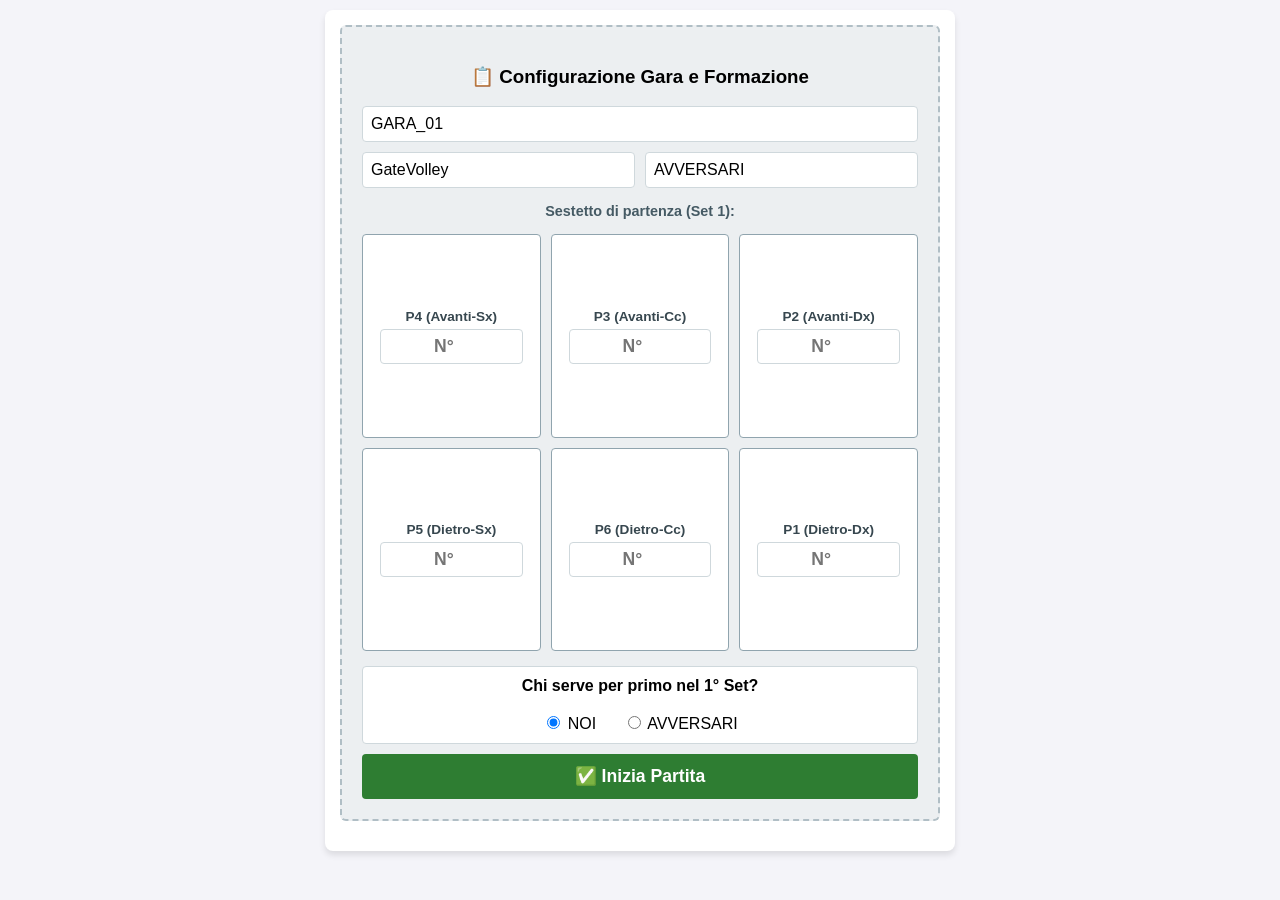
==== scout.html @ 6a15a41e "Update scout.html" ====
<!DOCTYPE html>
<html lang="it">
<head>
    <meta charset="UTF-8">
    <meta name="viewport" content="width=device-width, initial-scale=1.0">
    <title>GateVolley Scout Progressivo</title>
    <style>
        body { font-family: sans-serif; text-align: center; background: #f4f4f9; padding: 10px; margin: 0; }
        .scout-container { max-width: 600px; margin: 0 auto; background: white; padding: 15px; border-radius: 8px; box-shadow: 0 4px 6px rgba(0,0,0,0.1); }
        
        /* Configurazione Iniziale e Cambio Set */
        .setup-screen, .modal-set-panel { background: #eceff1; padding: 20px; border-radius: 6px; margin-bottom: 15px; border: 2px dashed #b0bec5; }
        .setup-row { display: flex; gap: 10px; margin-bottom: 10px; }
        .setup-row input { flex: 1; padding: 8px; border: 1px solid #cfd8dc; border-radius: 4px; font-size: 1rem; }
        .setup-grid { display: grid; grid-template-columns: repeat(3, 1fr); gap: 10px; margin: 15px 0; aspect-ratio: 4 / 3; }
        .setup-input-box { background: white; border: 1px solid #90a4ae; border-radius: 4px; display: flex; flex-direction: column; padding: 8px; justify-content: center; }
        .setup-input-box label { font-size: 0.85rem; font-weight: bold; margin-bottom: 5px; color: #37474f; }
        .setup-input-box input { width: 80%; margin: 0 auto; padding: 6px; text-align: center; font-size: 1.1rem; font-weight: bold; border: 1px solid #cfd8dc; border-radius: 4px; }
        .start-btn { background: #2e7d32; color: white; border: none; padding: 12px 25px; font-size: 1.1rem; font-weight: bold; border-radius: 4px; cursor: pointer; width: 100%; }
        .radio-group { margin: 10px 0; padding: 10px; background: white; border-radius: 4px; border: 1px solid #cfd8dc; }

        /* Struttura base del Tabellone */
        .scoreboard { 
            display: flex; 
            justify-content: space-around; 
            align-items: center; 
            padding: 18px 15px; 
            border-radius: 8px; 
            margin-bottom: 15px; 
            box-shadow: 0 4px 10px rgba(0,0,0,0.2);
        }
        .team-box { flex: 1; text-align: center; padding: 5px; position: relative; }
        .team-box div { color: #ffffff !important; font-weight: bold; text-shadow: 1px 1px 3px rgba(0,0,0,0.8); }
        .team-score { font-size: 2.8rem; font-weight: 900; color: #ffffff !important; margin: 2px 0; text-shadow: 2px 2px 5px rgba(0,0,0,0.9); }
        
        /* Contenitore e bottoni sintetici (E, P, +) sotto i punteggi */
        .score-actions-row { display: flex; justify-content: center; gap: 6px; margin-top: 5px; }
        .score-action-btn { 
            background: rgba(255, 255, 255, 0.2); 
            border: 1px solid rgba(255, 255, 255, 0.5); 
            color: white !important; 
            font-size: 0.9rem; 
            font-weight: 800; 
            width: 32px;
            height: 32px;
            line-height: 30px;
            border-radius: 50%; 
            cursor: pointer; 
            text-shadow: 1px 1px 2px rgba(0,0,0,0.5);
            padding: 0;
            text-align: center;
            display: inline-block;
        }
        .score-action-btn:active { background: rgba(255, 255, 255, 0.4); }
        
        .ball-indicator { font-size: 1.3rem; visibility: hidden; display: inline-block; margin-left: 5px; vertical-align: middle; filter: drop-shadow(1px 1px 2px rgba(0,0,0,0.6)); }
        .has-service { visibility: visible !important; animation: pulse 1.5s infinite; }
        .rally-id-display { font-size: 0.85rem; color: #ffffff !important; font-family: monospace; font-weight: bold; text-shadow: 1px 1px 2px rgba(0,0,0,0.8); }

        /* Campo da Gioco Posizionale */
        .volleyball-court { display: grid; grid-template-columns: repeat(3, 1fr); gap: 8px; background: #ff9800; padding: 12px; border: 3px solid #1e88e5; border-radius: 4px; margin-bottom: 15px; aspect-ratio: 4 / 3; }
        .position-btn { background: rgba(255, 255, 255, 0.95); border: 2px solid #37474f; display: flex; flex-direction: column; align-items: center; justify-content: center; cursor: pointer; border-radius: 6px; min-height: 60px; position: relative; }
        .position-label { font-size: 0.8rem; color: #546e7a; font-weight: bold; }
        .player-number-display { font-size: 1.6rem; font-weight: bold; color: #1e88e5; }
        .server-highlight { border: 3px dashed #1b5e20 !important; background: #e8f5e9 !important; }
        
        /* Sezioni Pulsanti */
        .panel { margin: 10px 0; display: flex; justify-content: space-around; gap: 5px; }
        .panel button { flex: 1; padding: 12px; font-size: 1rem; border: 1px solid #ccc; border-radius: 4px; cursor: pointer; font-weight: bold;}
        .btn-skill { background: #e0e0e0; }
        
        /* Tastiera dei Voti Dinamici */
        .vote-keyboard { display: grid; grid-template-columns: repeat(5, 1fr); gap: 5px; margin: 15px 0; }
        .vote-btn { padding: 15px 5px; font-size: 1.1rem; font-weight: bold; border: 2px solid #78909c; border-radius: 6px; cursor: pointer; color: white; text-shadow: 1px 1px 2px rgba(0,0,0,0.5); }
        .v-double-plus { background: #1b5e20; } 
        .v-plus { background: #4caf50; }        
        .v-excl { background: #ff9800; }        
        .v-minus { background: #e53935; }       
        .v-error { background: #b71c1c; }       

        /* Stati Selezionati */
        .selected { background: #1e88e5 !important; color: white !important; }
        .selected .position-label { color: #bbdefb !important; }
        .selected .player-number-display { color: white !important; }
        
        /* Storico */
        .log-area { max-height: 140px; overflow-y: auto; text-align: left; background: #eee; padding: 10px; border-radius: 4px; font-family: monospace; font-size: 0.85rem; margin-bottom: 10px; line-height: 1.4; }
        .export-btn { background: #1565c0; color: white; width: 100%; padding: 12px; border: none; border-radius: 4px; font-size: 1rem; cursor: pointer; font-weight: bold; }
        
        @keyframes pulse { 0% { transform: scale(1); } 50% { transform: scale(1.2); } 100% { transform: scale(1); } }
    </style>
</head>
<body>
<div class="scout-container">

    <!-- 1. SCHERMATA SETUP INIZIALE (SET 1) -->
    <div id="setup-panel" class="setup-screen">
        <h3>📋 Configurazione Gara e Formazione</h3>
        
        <div class="setup-row">
            <input type="text" id="input-match-id" placeholder="ID Partita (es. Gara_01)" value="GARA_01">
        </div>
        <div class="setup-row">
            <input type="text" id="input-team-home" placeholder="Nome Tua Squadra (NOI)" value="GateVolley">
            <input type="text" id="input-team-away" placeholder="Nome Squadra Ospite" value="AVVERSARI">
        </div>

        <p style="font-size: 0.9rem; margin: 15px 0 5px 0; font-weight: bold; color: #455a64;">Sestetto di partenza (Set 1):</p>
        <div class="setup-grid">
            <div class="setup-input-box"><label>P4 (Avanti-Sx)</label><input type="number" id="input-p4" placeholder="N°"></div>
            <div class="setup-input-box"><label>P3 (Avanti-Cc)</label><input type="number" id="input-p3" placeholder="N°"></div>
            <div class="setup-input-box"><label>P2 (Avanti-Dx)</label><input type="number" id="input-p2" placeholder="N°"></div>
            <div class="setup-input-box"><label>P5 (Dietro-Sx)</label><input type="number" id="input-p5" placeholder="N°"></div>
            <div class="setup-input-box"><label>P6 (Dietro-Cc)</label><input type="number" id="input-p6" placeholder="N°"></div>
            <div class="setup-input-box"><label>P1 (Dietro-Dx)</label><input type="number" id="input-p1" placeholder="N°"></div>
        </div>
        
        <div class="radio-group">
            <strong>Chi serve per primo nel 1° Set?</strong><br><br>
            <label><input type="radio" name="first-service" value="home" checked> NOI</label> &nbsp;&nbsp;&nbsp;&nbsp;
            <label><input type="radio" name="first-service" value="away"> AVVERSARI</label>
        </div>
        <button class="start-btn" onclick="confirmFormation()">✅ Inizia Partita</button>
    </div>

    <!-- 2. PANNELLO INTERMEDIO NUOVO SET -->
    <div id="next-set-panel" class="modal-set-panel" style="display: none;">
        <h3 id="next-set-title">🔄 Configurazione Set 2</h3>
        <p style="font-size: 0.9rem; margin: 0 0 10px 0; color: #37474f;">Conferma o modifica la formazione per il prossimo set:</p>
        
        <div class="setup-grid">
            <div class="setup-input-box"><label>P4 (Avanti-Sx)</label><input type="number" id="next-p4" placeholder="N°"></div>
            <div class="setup-input-box"><label>P3 (Avanti-Cc)</label><input type="number" id="next-p3" placeholder="N°"></div>
            <div class="setup-input-box"><label>P2 (Avanti-Dx)</label><input type="number" id="next-p2" placeholder="N°"></div>
            <div class="setup-input-box"><label>P5 (Dietro-Sx)</label><input type="number" id="next-p5" placeholder="N°"></div>
            <div class="setup-input-box"><label>P6 (Dietro-Cc)</label><input type="number" id="next-p6" placeholder="N°"></div>
            <div class="setup-input-box"><label>P1 (Dietro-Dx)</label><input type="number" id="next-p1" placeholder="N°"></div>
        </div>

        <div class="radio-group">
            <strong>Chi serve per primo in questo set?</strong><br><br>
            <label><input type="radio" name="next-service" value="home" checked> NOI</label> &nbsp;&nbsp;&nbsp;&nbsp;
            <label><input type="radio" name="next-service" value="away"> AVVERSARI</label>
        </div>
        <button class="start-btn" style="background: #1565c0;" onclick="startNextSet()">🏐 Conferma e Inizia Set</button>
    </div>

    <!-- 3. INTERFACCIA DI GIOCO PRINCIPALE -->
    <div id="scout-game-panel" style="display: none;">
        <div class="scoreboard" style="background: linear-gradient(90deg, #e11d48 0%, #ea580c 20%, #eab308 40%, #16a34a 60%, #2563eb 100%) !important;">
            <div class="team-box">
                <div style="font-size: 1.1rem;"><span id="display-name-home">NOI</span> <span id="ball-home" class="ball-indicator">🏐</span></div>
                <div class="team-score" id="score-home">0</div>
                <div style="font-size: 0.8rem;">Set vinti: <span id="sets-home">0</span></div>
                <!-- AGGIORNATO: Bottoni sintetici compatti per Noi -->
                <div class="score-actions-row">
                    <button class="score-action-btn" title="Errore Avversario (Regalo)" onclick="addDirectPoint('home', 'ERRORE_AVVERSARIO', 'E')">E</button>
                    <button class="score-action-btn" title="Incremento Manuale" onclick="addDirectPoint('home', 'PUNTO_MANUALE', '+')">+</button>
                </div>
            </div>
            <div style="padding: 0 5px; min-width: 120px;">
                <div id="display-match-id" style="font-size: 1.1rem; font-weight: 900; letter-spacing: 1px; color: #ffffff !important; text-shadow: 2px 2px 4px rgba(0,0,0,0.6); overflow: hidden; text-overflow: ellipsis; white-space: nowrap;">GateVolley</div>
                <div style="font-size: 0.8rem; color: #ffffff !important; font-weight: bold; margin-top: 3px; text-shadow: 1px 1px 2px rgba(0,0,0,0.6);">SET <span id="current-set-display">1</span></div>
                <div class="rally-id-display" id="rally-id-display" style="margin-top: 4px;">RALLY: #1</div>
            </div>
            <div class="team-box">
                <div style="font-size: 1.1rem;"><span id="display-name-away">AVVERSARI</span> <span id="ball-away" class="ball-indicator">🏐</span></div>
                <div class="team-score" id="score-away">0</div>
                <div style="font-size: 0.8rem;">Set vinti: <span id="sets-away">0</span></div>
                <!-- AGGIORNATO: Bottoni sintetici compatti per gli Avversari -->
                <div class="score-actions-row">
                    <button class="score-action-btn" title="Punto Avversario (Giocata)" onclick="addDirectPoint('away', 'PUNTO_AVVERSARIO', 'P')">P</button>
                    <button class="score-action-btn" title="Errore Nostro Generico" onclick="addDirectPoint('away', 'ERRORE_GENERICO_NOI', 'E')">E</button>
                    <button class="score-action-btn" title="Incremento Manuale" onclick="addDirectPoint('away', 'PUNTO_MANUALE', '+')">+</button>
                </div>
            </div>
        </div>

        <div class="volleyball-court">
            <button class="position-btn" id="court-p4" onclick="selectCourtPosition(4)"><span class="position-label">P4</span><span class="player-number-display" id="num-p4">-</span></button>
            <button class="position-btn" id="court-p3" onclick="selectCourtPosition(3)"><span class="position-label">P3</span><span class="player-number-display" id="num-p3">-</span></button>
            <button class="position-btn" id="court-p2" onclick="selectCourtPosition(2)"><span class="position-label">P2</span><span class="player-number-display" id="num-p2">-</span></button>
            <button class="position-btn" id="court-p5" onclick="selectCourtPosition(5)"><span class="position-label">P5</span><span class="player-number-display" id="num-p5">-</span></button>
            <button class="position-btn" id="court-p6" onclick="selectCourtPosition(6)"><span class="position-label">P6</span><span class="player-number-display" id="num-p6">-</span></button>
            <button class="position-btn" id="court-p1" onclick="selectCourtPosition(1)"><span class="position-label">P1</span><span class="player-number-display" id="num-p1">-</span></button>
        </div>

        <div class="panel">
            <button class="btn-skill" id="skill-S" onclick="selectSkill('S', 'Battuta')">Battuta</button>
            <button class="btn-skill" id="skill-R" onclick="selectSkill('R', 'Ricezione')">Ricezione</button>
            <button class="btn-skill" id="skill-A" onclick="selectSkill('A', 'Attacco')">Attacco</button>
            <button class="btn-skill" id="skill-B" onclick="selectSkill('B', 'Muro')">Muro</button>
        </div>

        <h4 style="margin: 10px 0 5px 0; text-align: left; color: #555;">Valutazione Tocco:</h4>
        <div class="vote-keyboard" id="vote-keyboard-panel">
            <button class="vote-btn v-double-plus" id="vbtn-1" onclick="pressVote('#')">#</button>
            <button class="vote-btn v-plus"        id="vbtn-2" onclick="pressVote('+')">+</button>
            <button class="vote-btn v-excl"        id="vbtn-3" onclick="pressVote('!')">!</button>
            <button class="vote-btn v-minus"       id="vbtn-4" onclick="pressVote('-')">-</button>
            <button class="vote-btn v-error"       id="vbtn-5" onclick="pressVote('=')">=</button>
        </div>

        <div class="log-area" id="log-list">Nessuna azione registrata.</div>
        <button class="export-btn" onclick="exportCSV()">📥 Esporta Report CSV (Excel)</button>
    </div>
</div>
<script>
// Configurazione iniziale e stati stabili
let formation = { 1: null, 2: null, 3: null, 4: null, 5: null, 6: null };
let scores = { home: 0, away: 0 };
let sets = { home: 0, away: 0 };
let currentSet = 1;

// Dati anagrafici del match inseriti dall'utente
let matchID = "GARA_01";
let teamNameHome = "GateVolley";
let teamNameAway = "AVVERSARI";

// Gestione dei Rally e del Possesso Servizio ('home' o 'away')
let rallyCounter = 1;
let currentService = 'home'; 

// Stato dell'azione corrente
let currentData = { player: null, position: null, skillCode: null, skillName: null };
let matchHistory = [];

// Inizia la partita (Set 1) salvando anagrafica gara, formazione e primo possesso palla
function confirmFormation() {
    const inputMatch = document.getElementById('input-match-id').value.trim();
    const inputHome = document.getElementById('input-team-home').value.trim();
    const inputAway = document.getElementById('input-team-away').value.trim();

    if (inputMatch) matchID = inputMatch;
    if (inputHome) teamNameHome = inputHome;
    if (inputAway) teamNameAway = inputAway;

    for (let p = 1; p <= 6; p++) {
        let val = document.getElementById('input-p' + p).value;
        if (!val) { 
            alert("⚠️ Compila tutte le posizioni dei giocatori prima di iniziare!"); 
            return; 
        }
        formation[p] = parseInt(val, 10);
    }

    const serviceRadio = document.querySelector('input[name="first-service"]:checked');
    currentService = serviceRadio ? serviceRadio.value : 'home';

    document.getElementById('display-match-id').innerText = matchID;
    document.getElementById('display-name-home').innerText = teamNameHome;
    document.getElementById('display-name-away').innerText = teamNameAway;

    document.getElementById('setup-panel').style.display = 'none';
    document.getElementById('scout-game-panel').style.display = 'block';
    
    updateCourtDisplay();
    updateRallyDisplay();
}

// Gestisce l'apertura del pannello del nuovo set precompilando i dati esistenti
function openNextSetPanel() {
    document.getElementById('scout-game-panel').style.display = 'none';
    document.getElementById('next-set-title').innerText = "🔄 Configurazione Set " + currentSet;
    
    for (let p = 1; p <= 6; p++) {
        document.getElementById('next-p' + p).value = formation[p];
    }
    
    document.getElementById('next-set-panel').style.display = 'block';
}

// Avvia effettivamente il nuovo set dopo la conferma del sestetto
function startNextSet() {
    for (let p = 1; p <= 6; p++) {
        let val = document.getElementById('next-p' + p).value;
        if (!val) { 
            alert("⚠️ Compila tutte le posizioni prima di ripartire!"); 
            return; 
        }
        formation[p] = parseInt(val, 10);
    }

    const serviceRadio = document.querySelector('input[name="next-service"]:checked');
    currentService = serviceRadio ? serviceRadio.value : 'home';

    document.getElementById('next-set-panel').style.display = 'none';
    document.getElementById('scout-game-panel').style.display = 'block';
    
    updateCourtDisplay();
    updateRallyDisplay();
}

function updateCourtDisplay() {
    for (let p = 1; p <= 6; p++) {
        const btn = document.getElementById('court-p' + p);
        document.getElementById('num-p' + p).innerText = formation[p];
        btn.classList.remove('server-highlight');
    }

    if (currentService === 'home') {
        document.getElementById('ball-home').classList.add('has-service');
        document.getElementById('ball-away').classList.remove('has-service');
        document.getElementById('court-p1').classList.add('server-highlight');
    } else {
        document.getElementById('ball-away').classList.add('has-service');
        document.getElementById('ball-home').classList.remove('has-service');
    }
}

function rotateTeam() {
    let t1 = formation[1];
    let t2 = formation[2];
    let t3 = formation[3];
    let t4 = formation[4];
    let t5 = formation[5];
    let t6 = formation[6];

    formation[1] = t2;
    formation[2] = t3;
    formation[3] = t4;
    formation[4] = t5;
    formation[5] = t6;
    formation[6] = t1;
}

function selectCourtPosition(posNumber) {
    document.querySelectorAll('.position-btn').forEach(btn => btn.classList.remove('selected'));
    currentData.position = posNumber;
    currentData.player = formation[posNumber];
    document.getElementById('court-p' + posNumber).classList.add('selected');
}

function selectSkill(code, name) {
    document.querySelectorAll('.btn-skill').forEach(btn => btn.classList.remove('selected'));
    currentData.skillCode = code;
    currentData.skillName = name;
    document.getElementById('skill-' + code).classList.add('selected');

    if (code === 'R') {
        document.getElementById('vbtn-1').innerText = "## (Perfetta)";
        document.getElementById('vbtn-2').innerText = "+ (Positiva)";
        document.getElementById('vbtn-3').innerText = "! (Staccata)";
        document.getElementById('vbtn-4').innerText = "- (Negativa)";
        document.getElementById('vbtn-5').innerText = "= (Errore Loro)";
    } else if (code === 'A') {
        document.getElementById('vbtn-1').innerText = "# (Punto Noi)";
        document.getElementById('vbtn-2').innerText = "+ (Positivo)";
        document.getElementById('vbtn-3').innerText = "! (Difeso)";
        document.getElementById('vbtn-4').innerText = "- (Contrattacco)";
        document.getElementById('vbtn-5').innerText = "= (Errore Fuori)";
    } else {
        document.getElementById('vbtn-1').innerText = "#";
        document.getElementById('vbtn-2').innerText = "+";
        document.getElementById('vbtn-3').innerText = "!";
        document.getElementById('vbtn-4').innerText = "-";
        document.getElementById('vbtn-5').innerText = "=";
    }
}
function pressVote(voteSymbol) {
    if (!currentData.position || !currentData.skillCode) {
        alert("⚠️ Seleziona prima il Giocatore sul campo e il Fondamentale!");
        return;
    }

    let isTerminalAction = false;
    let pointTo = null;

    if (currentData.skillCode === 'R') {
        if (voteSymbol === '=') { isTerminalAction = true; pointTo = 'away'; }
    } else if (currentData.skillCode === 'A') {
        if (voteSymbol === '#') { isTerminalAction = true; pointTo = 'home'; }
        else if (voteSymbol === '=') { isTerminalAction = true; pointTo = 'away'; }
    } else if (currentData.skillCode === 'S') {
        if (voteSymbol === '#') { isTerminalAction = true; pointTo = 'home'; }
        else if (voteSymbol === '=') { isTerminalAction = true; pointTo = 'away'; }
    } else if (currentData.skillCode === 'B') {
        if (voteSymbol === '#') { isTerminalAction = true; pointTo = 'home'; }
        else if (voteSymbol === '=') { isTerminalAction = true; pointTo = 'away'; }
    }

    let rotationHappened = false;
    let setFinished = false;

    if (isTerminalAction && pointTo) {
        scores[pointTo]++;

        if (pointTo === 'home' && currentService === 'away') {
            rotateTeam();
            rotationHappened = true;
        }
        
        currentService = pointTo;

        let targetPoints = (currentSet === 5) ? 15 : 25;
        if (scores[pointTo] >= targetPoints && Math.abs(scores.home - scores.away) >= 2) {
            alert("🎉 Fine Set " + currentSet + "! Vinto da: " + (pointTo === 'home' ? teamNameHome : teamNameAway));
            sets[pointTo]++;
            currentSet++;
            scores.home = 0;
            scores.away = 0;
            setFinished = true;
        }
    }

    let voteText = voteSymbol;
    if (currentData.skillCode === 'R' && voteSymbol === '#') voteText = "## Perfetta";
    if (currentData.skillCode === 'A' && voteSymbol === '#') voteText = "# Vincente";
    if (voteSymbol === '=') voteText = "= Errore";

    const actionRecord = {
        ID_Partita: matchID,
        ID_Set: "SET_" + (setFinished ? (currentSet - 1) : currentSet),
        RallyID: "R_" + rallyCounter,
        Orario: new Date().toLocaleTimeString(),
        PunteggioNoi: scores.home,
        PunteggioLoro: scores.away,
        ServizioA: currentService === 'home' ? teamNameHome : teamNameAway,
        RotazioneEseguita: rotationHappened ? 'SI' : 'NO',
        Giocatore: currentData.player,
        Posizione: 'P' + currentData.position,
        Fondamentale: currentData.skillName,
        Voto: voteSymbol,
        DettaglioVoto: voteText
    };

    matchHistory.push(actionRecord);
    updateLog();

    if (isTerminalAction) {
        rallyCounter++;
    }

    document.getElementById('score-home').innerText = scores.home;
    document.getElementById('score-away').innerText = scores.away;
    document.getElementById('sets-home').innerText = sets.home;
    document.getElementById('sets-away').innerText = sets.away;
    document.getElementById('current-set-display').innerText = currentSet;
    
    if (setFinished) {
        openNextSetPanel();
    } else {
        updateCourtDisplay();
        updateRallyDisplay();
    }

    document.querySelectorAll('.position-btn, .btn-skill').forEach(btn => btn.classList.remove('selected'));
    currentData = { player: null, position: null, skillCode: null, skillName: null };
}

// NUOVA FUNZIONE: Gestisce l'assegnazione dei 4 casi veloci (E, P, +) dal tabellone
function addDirectPoint(team, pointType, codeSymbol) {
    // 1. Assegna il punto alla squadra corretta
    scores[team]++;
    
    let rotationHappened = false;
    let setFinished = false;

    // Se il punto va a Noi e servivano loro, esegue il Cambio Palla e RUOTA la squadra
    if (team === 'home' && currentService === 'away' && pointType !== 'PUNTO_MANUALE') {
        rotateTeam();
        rotationHappened = true;
    }
    
    // Il possesso palla si sposta solo se non è un riallineamento manuale neutro
    if (pointType !== 'PUNTO_MANUALE') {
        currentService = team;
    }

    // Controllo fine Set
    let targetPoints = (currentSet === 5) ? 15 : 25;
    if (scores[team] >= targetPoints && Math.abs(scores.home - scores.away) >= 2) {
        alert("🎉 Fine Set " + currentSet + "! Vinto da: " + (team === 'home' ? teamNameHome : teamNameAway));
        sets[team]++;
        currentSet++;
        scores.home = 0;
        scores.away = 0;
        setFinished = true;
    }

    // 2. Crea il record per il database (Giocatore = 0, Posizione = N/D per non inquinare)
    const actionRecord = {
        ID_Partita: matchID,
        ID_Set: "SET_" + (setFinished ? (currentSet - 1) : currentSet),
        RallyID: "R_" + rallyCounter,
        Orario: new Date().toLocaleTimeString(),
        PunteggioNoi: scores.home,
        PunteggioLoro: scores.away,
        ServizioA: currentService === 'home' ? teamNameHome : teamNameAway,
        RotazioneEseguita: rotationHappened ? 'SI' : 'NO',
        Giocatore: 0,
        Posizione: "N/D",
        Fondamentale: pointType,
        Voto: codeSymbol,
        DettaglioVoto: codeSymbol + " (" + pointType + ")"
    };

    matchHistory.push(actionRecord);
    updateLog();

    // Chiude lo scambio incrementando il RallyID
    rallyCounter++;

    // 3. Rinfresca l'interfaccia visiva
    document.getElementById('score-home').innerText = scores.home;
    document.getElementById('score-away').innerText = scores.away;
    document.getElementById('sets-home').innerText = sets.home;
    document.getElementById('sets-away').innerText = sets.away;
    document.getElementById('current-set-display').innerText = currentSet;
    
    if (setFinished) {
        openNextSetPanel();
    } else {
        updateCourtDisplay();
        updateRallyDisplay();
    }
}

function updateRallyDisplay() {
    document.getElementById('rally-id-display').innerText = "RALLY: #" + rallyCounter;
}

function updateLog() {
    const logList = document.getElementById('log-list');
    if (matchHistory.length === 0) {
        logList.innerHTML = "Nessuna azione registrata.";
        return;
    }
    logList.innerHTML = matchHistory.map((act) => {
        let rotString = act.RotazioneEseguita === 'SI' ? ' [🔄 Ruotato]' : '';
        return "[" + act.RallyID + " | " + act.PunteggioNoi + ":" + act.PunteggioLoro + "] " + act.Posizione + " (N°" + act.Giocatore + ") " + act.Fondamentale + " -> " + act.DettaglioVoto + rotString;
    }).reverse().join('<br>');
}

function exportCSV() {
    if (matchHistory.length === 0) {
        alert("Nessun dato da esportare!");
        return;
    }
    const headers = ["ID_Partita", "ID_Set", "RallyID", "Orario", "PunteggioNoi", "PunteggioLoro", "ServizioA", "RotazioneEseguita", "Giocatore", "Posizione", "Fondamentale", "Voto"];
    const csvRows = [headers.join(",")];
    
    matchHistory.forEach(row => {
        const values = headers.map(header => row[header]);
        csvRows.push(values.join(","));
    });
    
    const csvContent = "data:text/csv;charset=utf-8,\uFEFF" + csvRows.join("\n");
    const encodedUri = encodeURI(csvContent);
    const link = document.createElement("a");
    link.setAttribute("href", encodedUri);
    link.setAttribute("download", "scout_" + matchID + ".csv");
    document.body.appendChild(link);
    link.click();
    document.body.removeChild(link);
}
</script>
</body>
</html>
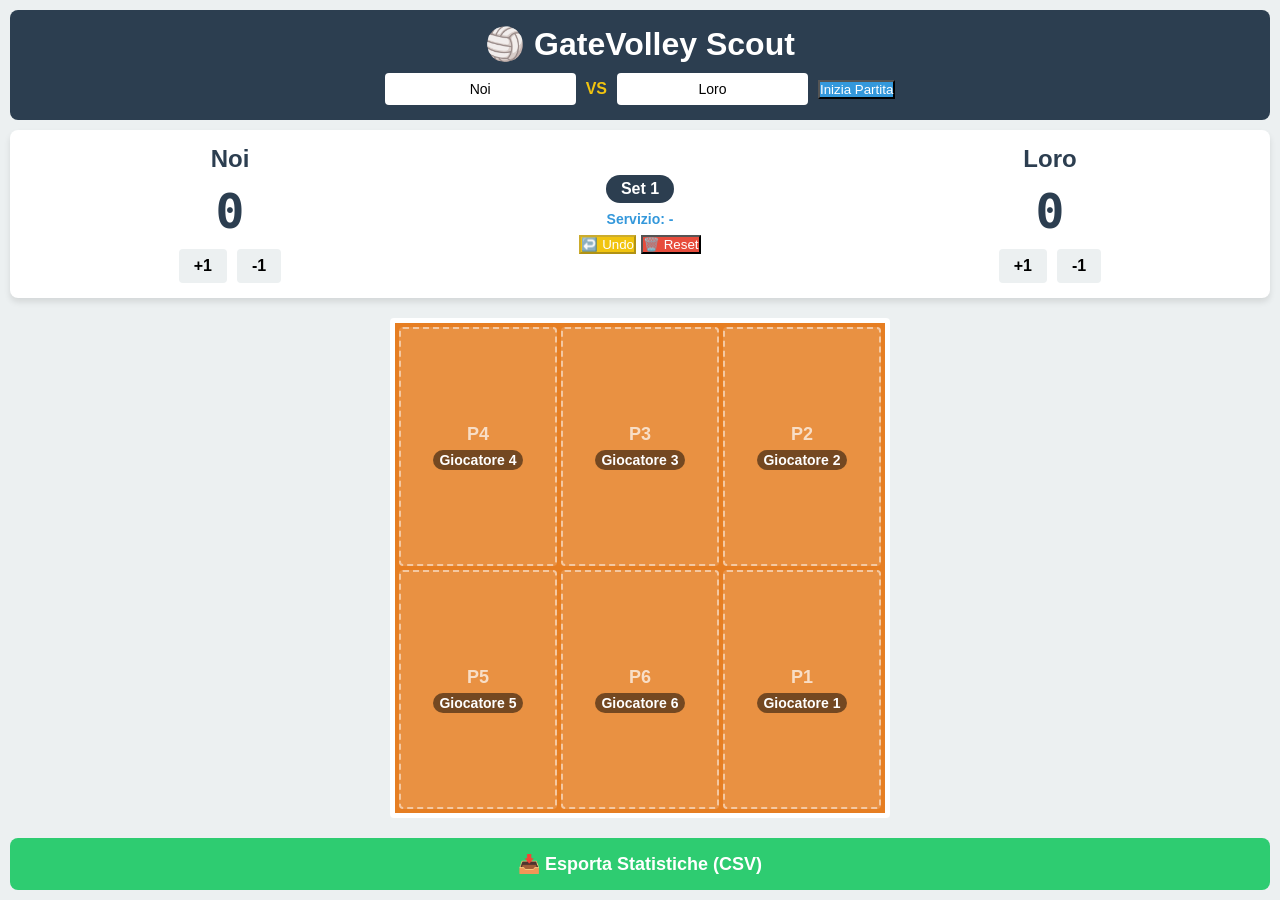
==== commit 817f4e78: "Add files via upload" ====
--- a/scout.html
+++ b/scout.html
@@ -2,558 +2,105 @@
 <html lang="it">
 <head>
     <meta charset="UTF-8">
-    <meta name="viewport" content="width=device-width, initial-scale=1.0">
-    <title>GateVolley Scout Progressivo</title>
-    <style>
-        body { font-family: sans-serif; text-align: center; background: #f4f4f9; padding: 10px; margin: 0; }
-        .scout-container { max-width: 600px; margin: 0 auto; background: white; padding: 15px; border-radius: 8px; box-shadow: 0 4px 6px rgba(0,0,0,0.1); }
-        
-        /* Configurazione Iniziale e Cambio Set */
-        .setup-screen, .modal-set-panel { background: #eceff1; padding: 20px; border-radius: 6px; margin-bottom: 15px; border: 2px dashed #b0bec5; }
-        .setup-row { display: flex; gap: 10px; margin-bottom: 10px; }
-        .setup-row input { flex: 1; padding: 8px; border: 1px solid #cfd8dc; border-radius: 4px; font-size: 1rem; }
-        .setup-grid { display: grid; grid-template-columns: repeat(3, 1fr); gap: 10px; margin: 15px 0; aspect-ratio: 4 / 3; }
-        .setup-input-box { background: white; border: 1px solid #90a4ae; border-radius: 4px; display: flex; flex-direction: column; padding: 8px; justify-content: center; }
-        .setup-input-box label { font-size: 0.85rem; font-weight: bold; margin-bottom: 5px; color: #37474f; }
-        .setup-input-box input { width: 80%; margin: 0 auto; padding: 6px; text-align: center; font-size: 1.1rem; font-weight: bold; border: 1px solid #cfd8dc; border-radius: 4px; }
-        .start-btn { background: #2e7d32; color: white; border: none; padding: 12px 25px; font-size: 1.1rem; font-weight: bold; border-radius: 4px; cursor: pointer; width: 100%; }
-        .radio-group { margin: 10px 0; padding: 10px; background: white; border-radius: 4px; border: 1px solid #cfd8dc; }
-
-        /* Struttura base del Tabellone */
-        .scoreboard { 
-            display: flex; 
-            justify-content: space-around; 
-            align-items: center; 
-            padding: 18px 15px; 
-            border-radius: 8px; 
-            margin-bottom: 15px; 
-            box-shadow: 0 4px 10px rgba(0,0,0,0.2);
-        }
-        .team-box { flex: 1; text-align: center; padding: 5px; position: relative; }
-        .team-box div { color: #ffffff !important; font-weight: bold; text-shadow: 1px 1px 3px rgba(0,0,0,0.8); }
-        .team-score { font-size: 2.8rem; font-weight: 900; color: #ffffff !important; margin: 2px 0; text-shadow: 2px 2px 5px rgba(0,0,0,0.9); }
-        
-        /* Contenitore e bottoni sintetici (E, P, +) sotto i punteggi */
-        .score-actions-row { display: flex; justify-content: center; gap: 6px; margin-top: 5px; }
-        .score-action-btn { 
-            background: rgba(255, 255, 255, 0.2); 
-            border: 1px solid rgba(255, 255, 255, 0.5); 
-            color: white !important; 
-            font-size: 0.9rem; 
-            font-weight: 800; 
-            width: 32px;
-            height: 32px;
-            line-height: 30px;
-            border-radius: 50%; 
-            cursor: pointer; 
-            text-shadow: 1px 1px 2px rgba(0,0,0,0.5);
-            padding: 0;
-            text-align: center;
-            display: inline-block;
-        }
-        .score-action-btn:active { background: rgba(255, 255, 255, 0.4); }
-        
-        .ball-indicator { font-size: 1.3rem; visibility: hidden; display: inline-block; margin-left: 5px; vertical-align: middle; filter: drop-shadow(1px 1px 2px rgba(0,0,0,0.6)); }
-        .has-service { visibility: visible !important; animation: pulse 1.5s infinite; }
-        .rally-id-display { font-size: 0.85rem; color: #ffffff !important; font-family: monospace; font-weight: bold; text-shadow: 1px 1px 2px rgba(0,0,0,0.8); }
-
-        /* Campo da Gioco Posizionale */
-        .volleyball-court { display: grid; grid-template-columns: repeat(3, 1fr); gap: 8px; background: #ff9800; padding: 12px; border: 3px solid #1e88e5; border-radius: 4px; margin-bottom: 15px; aspect-ratio: 4 / 3; }
-        .position-btn { background: rgba(255, 255, 255, 0.95); border: 2px solid #37474f; display: flex; flex-direction: column; align-items: center; justify-content: center; cursor: pointer; border-radius: 6px; min-height: 60px; position: relative; }
-        .position-label { font-size: 0.8rem; color: #546e7a; font-weight: bold; }
-        .player-number-display { font-size: 1.6rem; font-weight: bold; color: #1e88e5; }
-        .server-highlight { border: 3px dashed #1b5e20 !important; background: #e8f5e9 !important; }
-        
-        /* Sezioni Pulsanti */
-        .panel { margin: 10px 0; display: flex; justify-content: space-around; gap: 5px; }
-        .panel button { flex: 1; padding: 12px; font-size: 1rem; border: 1px solid #ccc; border-radius: 4px; cursor: pointer; font-weight: bold;}
-        .btn-skill { background: #e0e0e0; }
-        
-        /* Tastiera dei Voti Dinamici */
-        .vote-keyboard { display: grid; grid-template-columns: repeat(5, 1fr); gap: 5px; margin: 15px 0; }
-        .vote-btn { padding: 15px 5px; font-size: 1.1rem; font-weight: bold; border: 2px solid #78909c; border-radius: 6px; cursor: pointer; color: white; text-shadow: 1px 1px 2px rgba(0,0,0,0.5); }
-        .v-double-plus { background: #1b5e20; } 
-        .v-plus { background: #4caf50; }        
-        .v-excl { background: #ff9800; }        
-        .v-minus { background: #e53935; }       
-        .v-error { background: #b71c1c; }       
-
-        /* Stati Selezionati */
-        .selected { background: #1e88e5 !important; color: white !important; }
-        .selected .position-label { color: #bbdefb !important; }
-        .selected .player-number-display { color: white !important; }
-        
-        /* Storico */
-        .log-area { max-height: 140px; overflow-y: auto; text-align: left; background: #eee; padding: 10px; border-radius: 4px; font-family: monospace; font-size: 0.85rem; margin-bottom: 10px; line-height: 1.4; }
-        .export-btn { background: #1565c0; color: white; width: 100%; padding: 12px; border: none; border-radius: 4px; font-size: 1rem; cursor: pointer; font-weight: bold; }
-        
-        @keyframes pulse { 0% { transform: scale(1); } 50% { transform: scale(1.2); } 100% { transform: scale(1); } }
-    </style>
+    <meta name="viewport" content="width=device-width, initial-scale=1.0, maximum-scale=1.0, user-scalable=no">
+    <title>GateVolley Scout - Live Statistics</title>
+    <!-- Collegamento al file CSS esterno per lo stile -->
+    <link rel="stylesheet" href="style.css">
 </head>
 <body>
-<div class="scout-container">
 
-    <!-- 1. SCHERMATA SETUP INIZIALE (SET 1) -->
-    <div id="setup-panel" class="setup-screen">
-        <h3>📋 Configurazione Gara e Formazione</h3>
-        
-        <div class="setup-row">
-            <input type="text" id="input-match-id" placeholder="ID Partita (es. Gara_01)" value="GARA_01">
+    <!-- Intestazione e Configurazione Iniziale -->
+    <header class="app-header">
+        <h1>🏐 GateVolley Scout</h1>
+        <div class="setup-panel" id="setup-panel">
+            <input type="text" id="team-noi" placeholder="Nome Nostra Squadra" value="Noi">
+            <span class="vs-label">VS</span>
+            <input type="text" id="team-loro" placeholder="Avversari" value="Loro">
+            <button onclick="startMatchSession()" class="btn-primary">Inizia Partita</button>
         </div>
-        <div class="setup-row">
-            <input type="text" id="input-team-home" placeholder="Nome Tua Squadra (NOI)" value="GateVolley">
-            <input type="text" id="input-team-away" placeholder="Nome Squadra Ospite" value="AVVERSARI">
-        </div>
+    </header>
 
-        <p style="font-size: 0.9rem; margin: 15px 0 5px 0; font-weight: bold; color: #455a64;">Sestetto di partenza (Set 1):</p>
-        <div class="setup-grid">
-            <div class="setup-input-box"><label>P4 (Avanti-Sx)</label><input type="number" id="input-p4" placeholder="N°"></div>
-            <div class="setup-input-box"><label>P3 (Avanti-Cc)</label><input type="number" id="input-p3" placeholder="N°"></div>
-            <div class="setup-input-box"><label>P2 (Avanti-Dx)</label><input type="number" id="input-p2" placeholder="N°"></div>
-            <div class="setup-input-box"><label>P5 (Dietro-Sx)</label><input type="number" id="input-p5" placeholder="N°"></div>
-            <div class="setup-input-box"><label>P6 (Dietro-Cc)</label><input type="number" id="input-p6" placeholder="N°"></div>
-            <div class="setup-input-box"><label>P1 (Dietro-Dx)</label><input type="number" id="input-p1" placeholder="N°"></div>
-        </div>
-        
-        <div class="radio-group">
-            <strong>Chi serve per primo nel 1° Set?</strong><br><br>
-            <label><input type="radio" name="first-service" value="home" checked> NOI</label> &nbsp;&nbsp;&nbsp;&nbsp;
-            <label><input type="radio" name="first-service" value="away"> AVVERSARI</label>
-        </div>
-        <button class="start-btn" onclick="confirmFormation()">✅ Inizia Partita</button>
-    </div>
-
-    <!-- 2. PANNELLO INTERMEDIO NUOVO SET -->
-    <div id="next-set-panel" class="modal-set-panel" style="display: none;">
-        <h3 id="next-set-title">🔄 Configurazione Set 2</h3>
-        <p style="font-size: 0.9rem; margin: 0 0 10px 0; color: #37474f;">Conferma o modifica la formazione per il prossimo set:</p>
-        
-        <div class="setup-grid">
-            <div class="setup-input-box"><label>P4 (Avanti-Sx)</label><input type="number" id="next-p4" placeholder="N°"></div>
-            <div class="setup-input-box"><label>P3 (Avanti-Cc)</label><input type="number" id="next-p3" placeholder="N°"></div>
-            <div class="setup-input-box"><label>P2 (Avanti-Dx)</label><input type="number" id="next-p2" placeholder="N°"></div>
-            <div class="setup-input-box"><label>P5 (Dietro-Sx)</label><input type="number" id="next-p5" placeholder="N°"></div>
-            <div class="setup-input-box"><label>P6 (Dietro-Cc)</label><input type="number" id="next-p6" placeholder="N°"></div>
-            <div class="setup-input-box"><label>P1 (Dietro-Dx)</label><input type="number" id="next-p1" placeholder="N°"></div>
-        </div>
-
-        <div class="radio-group">
-            <strong>Chi serve per primo in questo set?</strong><br><br>
-            <label><input type="radio" name="next-service" value="home" checked> NOI</label> &nbsp;&nbsp;&nbsp;&nbsp;
-            <label><input type="radio" name="next-service" value="away"> AVVERSARI</label>
-        </div>
-        <button class="start-btn" style="background: #1565c0;" onclick="startNextSet()">🏐 Conferma e Inizia Set</button>
-    </div>
-
-    <!-- 3. INTERFACCIA DI GIOCO PRINCIPALE -->
-    <div id="scout-game-panel" style="display: none;">
-        <div class="scoreboard" style="background: linear-gradient(90deg, #e11d48 0%, #ea580c 20%, #eab308 40%, #16a34a 60%, #2563eb 100%) !important;">
-            <div class="team-box">
-                <div style="font-size: 1.1rem;"><span id="display-name-home">NOI</span> <span id="ball-home" class="ball-indicator">🏐</span></div>
-                <div class="team-score" id="score-home">0</div>
-                <div style="font-size: 0.8rem;">Set vinti: <span id="sets-home">0</span></div>
-                <!-- AGGIORNATO: Bottoni sintetici compatti per Noi -->
-                <div class="score-actions-row">
-                    <button class="score-action-btn" title="Errore Avversario (Regalo)" onclick="addDirectPoint('home', 'ERRORE_AVVERSARIO', 'E')">E</button>
-                    <button class="score-action-btn" title="Incremento Manuale" onclick="addDirectPoint('home', 'PUNTO_MANUALE', '+')">+</button>
+    <!-- Tabellone Punteggio e Controlli Rapidi -->
+    <section class="scoreboard-section">
+        <div class="scoreboard">
+            <div class="score-card team-home">
+                <h2 id="display-team-noi">Noi</h2>
+                <div class="score-value" id="val-score-noi">0</div>
+                <div class="score-buttons">
+                    <button onclick="changeScore('noi', 1)">+1</button>
+                    <button onclick="changeScore('noi', -1)">-1</button>
                 </div>
             </div>
-            <div style="padding: 0 5px; min-width: 120px;">
-                <div id="display-match-id" style="font-size: 1.1rem; font-weight: 900; letter-spacing: 1px; color: #ffffff !important; text-shadow: 2px 2px 4px rgba(0,0,0,0.6); overflow: hidden; text-overflow: ellipsis; white-space: nowrap;">GateVolley</div>
-                <div style="font-size: 0.8rem; color: #ffffff !important; font-weight: bold; margin-top: 3px; text-shadow: 1px 1px 2px rgba(0,0,0,0.6);">SET <span id="current-set-display">1</span></div>
-                <div class="rally-id-display" id="rally-id-display" style="margin-top: 4px;">RALLY: #1</div>
+
+            <div class="match-info">
+                <div class="info-badge">Set <span id="display-current-set">1</span></div>
+                <div class="service-indicator" id="service-indicator">Servizio: -</div>
+                
+                <!-- Pulsanti di Controllo: UNDO e NUOVA PARTITA -->
+                <div class="system-controls">
+                    <button id="btn-undo" onclick="undoLastAction()" disabled class="btn-undo">↩️ Undo</button>
+                    <button id="btn-new" onclick="startNewMatch()" class="btn-danger">🗑️ Reset</button>
+                </div>
             </div>
-            <div class="team-box">
-                <div style="font-size: 1.1rem;"><span id="display-name-away">AVVERSARI</span> <span id="ball-away" class="ball-indicator">🏐</span></div>
-                <div class="team-score" id="score-away">0</div>
-                <div style="font-size: 0.8rem;">Set vinti: <span id="sets-away">0</span></div>
-                <!-- AGGIORNATO: Bottoni sintetici compatti per gli Avversari -->
-                <div class="score-actions-row">
-                    <button class="score-action-btn" title="Punto Avversario (Giocata)" onclick="addDirectPoint('away', 'PUNTO_AVVERSARIO', 'P')">P</button>
-                    <button class="score-action-btn" title="Errore Nostro Generico" onclick="addDirectPoint('away', 'ERRORE_GENERICO_NOI', 'E')">E</button>
-                    <button class="score-action-btn" title="Incremento Manuale" onclick="addDirectPoint('away', 'PUNTO_MANUALE', '+')">+</button>
+
+            <div class="score-card team-away">
+                <h2 id="display-team-loro">Loro</h2>
+                <div class="score-value" id="val-score-loro">0</div>
+                <div class="score-buttons">
+                    <button onclick="changeScore('loro', 1)">+1</button>
+                    <button onclick="changeScore('loro', -1)">-1</button>
                 </div>
             </div>
         </div>
+    </section>
 
-        <div class="volleyball-court">
-            <button class="position-btn" id="court-p4" onclick="selectCourtPosition(4)"><span class="position-label">P4</span><span class="player-number-display" id="num-p4">-</span></button>
-            <button class="position-btn" id="court-p3" onclick="selectCourtPosition(3)"><span class="position-label">P3</span><span class="player-number-display" id="num-p3">-</span></button>
-            <button class="position-btn" id="court-p2" onclick="selectCourtPosition(2)"><span class="position-label">P2</span><span class="player-number-display" id="num-p2">-</span></button>
-            <button class="position-btn" id="court-p5" onclick="selectCourtPosition(5)"><span class="position-label">P5</span><span class="player-number-display" id="num-p5">-</span></button>
-            <button class="position-btn" id="court-p6" onclick="selectCourtPosition(6)"><span class="position-label">P6</span><span class="player-number-display" id="num-p6">-</span></button>
-            <button class="position-btn" id="court-p1" onclick="selectCourtPosition(1)"><span class="position-label">P1</span><span class="player-number-display" id="num-p1">-</span></button>
+    <!-- Il Campo da Gioco per lo Scouting Posizionale -->
+    <main class="court-container">
+        <div class="volleyball-court" id="court">
+            <!-- Le 6 posizioni standard della pallavolo sul campo -->
+            <div class="court-zone zone-4" onclick="selectZone(4)"><span>P4</span><div class="player-name" id="p-4">Giocatore 4</div></div>
+            <div class="court-zone zone-3" onclick="selectZone(3)"><span>P3</span><div class="player-name" id="p-3">Giocatore 3</div></div>
+            <div class="court-zone zone-2" onclick="selectZone(2)"><span>P2</span><div class="player-name" id="p-2">Giocatore 2</div></div>
+            <div class="court-zone zone-5" onclick="selectZone(5)"><span>P5</span><div class="player-name" id="p-5">Giocatore 5</div></div>
+            <div class="court-zone zone-6" onclick="selectZone(6)"><span>P6</span><div class="player-name" id="p-6">Giocatore 6</div></div>
+            <div class="court-zone zone-1" onclick="selectZone(1)"><span>P1</span><div class="player-name" id="p-1">Giocatore 1</div></div>
+        </div>
+    </main>
+
+    <!-- Pannello di Selezione Fondamentale e Voto -->
+    <section class="action-panel" id="action-panel" style="display: none;">
+        <h3 id="action-panel-title">Registra Azione per Giocatore</h3>
+        
+        <div class="panel-row">
+            <h4>Fondamentale:</h4>
+            <div class="button-group" id="group-fundamentals">
+                <button onclick="setFundamental('Battuta')">Battuta</button>
+                <button onclick="setFundamental('Ricezione')">Ricezione</button>
+                <button onclick="setFundamental('Alzata')">Alzata</button>
+                <button onclick="setFundamental('Attacco')">Attacco</button>
+                <button onclick="setFundamental('Muro')">Muro</button>
+                <button onclick="setFundamental('Difesa')">Difesa</button>
+            </div>
         </div>
 
-        <div class="panel">
-            <button class="btn-skill" id="skill-S" onclick="selectSkill('S', 'Battuta')">Battuta</button>
-            <button class="btn-skill" id="skill-R" onclick="selectSkill('R', 'Ricezione')">Ricezione</button>
-            <button class="btn-skill" id="skill-A" onclick="selectSkill('A', 'Attacco')">Attacco</button>
-            <button class="btn-skill" id="skill-B" onclick="selectSkill('B', 'Muro')">Muro</button>
+        <div class="panel-row">
+            <h4>Valutazione (Voto):</h4>
+            <div class="button-group" id="group-evaluations">
+                <button class="vote-err" onclick="setVote('=')">Error (=)</button>
+                <button class="vote-neg" onclick="setVote('-')">Negativo (-)</button>
+                <button class="vote-neu" onclick="setVote('!')">Neutro (!)</button>
+                <button class="vote-pos" onclick="setVote('+')">Positivo (+)</button>
+                <button class="vote-perf" onclick="setVote('#')">Perfetto (#)</button>
+            </div>
         </div>
+    </section>
 
-        <h4 style="margin: 10px 0 5px 0; text-align: left; color: #555;">Valutazione Tocco:</h4>
-        <div class="vote-keyboard" id="vote-keyboard-panel">
-            <button class="vote-btn v-double-plus" id="vbtn-1" onclick="pressVote('#')">#</button>
-            <button class="vote-btn v-plus"        id="vbtn-2" onclick="pressVote('+')">+</button>
-            <button class="vote-btn v-excl"        id="vbtn-3" onclick="pressVote('!')">!</button>
-            <button class="vote-btn v-minus"       id="vbtn-4" onclick="pressVote('-')">-</button>
-            <button class="vote-btn v-error"       id="vbtn-5" onclick="pressVote('=')">=</button>
-        </div>
+    <!-- Barra di Esportazione CSV in fondo alla pagina -->
+    <footer class="app-footer">
+        <button onclick="exportToCSV()" class="btn-success">📥 Esporta Statistiche (CSV)</button>
+    </footer>
 
-        <div class="log-area" id="log-list">Nessuna azione registrata.</div>
-        <button class="export-btn" onclick="exportCSV()">📥 Esporta Report CSV (Excel)</button>
-    </div>
-</div>
-<script>
-// Configurazione iniziale e stati stabili
-let formation = { 1: null, 2: null, 3: null, 4: null, 5: null, 6: null };
-let scores = { home: 0, away: 0 };
-let sets = { home: 0, away: 0 };
-let currentSet = 1;
-
-// Dati anagrafici del match inseriti dall'utente
-let matchID = "GARA_01";
-let teamNameHome = "GateVolley";
-let teamNameAway = "AVVERSARI";
-
-// Gestione dei Rally e del Possesso Servizio ('home' o 'away')
-let rallyCounter = 1;
-let currentService = 'home'; 
-
-// Stato dell'azione corrente
-let currentData = { player: null, position: null, skillCode: null, skillName: null };
-let matchHistory = [];
-
-// Inizia la partita (Set 1) salvando anagrafica gara, formazione e primo possesso palla
-function confirmFormation() {
-    const inputMatch = document.getElementById('input-match-id').value.trim();
-    const inputHome = document.getElementById('input-team-home').value.trim();
-    const inputAway = document.getElementById('input-team-away').value.trim();
-
-    if (inputMatch) matchID = inputMatch;
-    if (inputHome) teamNameHome = inputHome;
-    if (inputAway) teamNameAway = inputAway;
-
-    for (let p = 1; p <= 6; p++) {
-        let val = document.getElementById('input-p' + p).value;
-        if (!val) { 
-            alert("⚠️ Compila tutte le posizioni dei giocatori prima di iniziare!"); 
-            return; 
-        }
-        formation[p] = parseInt(val, 10);
-    }
-
-    const serviceRadio = document.querySelector('input[name="first-service"]:checked');
-    currentService = serviceRadio ? serviceRadio.value : 'home';
-
-    document.getElementById('display-match-id').innerText = matchID;
-    document.getElementById('display-name-home').innerText = teamNameHome;
-    document.getElementById('display-name-away').innerText = teamNameAway;
-
-    document.getElementById('setup-panel').style.display = 'none';
-    document.getElementById('scout-game-panel').style.display = 'block';
-    
-    updateCourtDisplay();
-    updateRallyDisplay();
-}
-
-// Gestisce l'apertura del pannello del nuovo set precompilando i dati esistenti
-function openNextSetPanel() {
-    document.getElementById('scout-game-panel').style.display = 'none';
-    document.getElementById('next-set-title').innerText = "🔄 Configurazione Set " + currentSet;
-    
-    for (let p = 1; p <= 6; p++) {
-        document.getElementById('next-p' + p).value = formation[p];
-    }
-    
-    document.getElementById('next-set-panel').style.display = 'block';
-}
-
-// Avvia effettivamente il nuovo set dopo la conferma del sestetto
-function startNextSet() {
-    for (let p = 1; p <= 6; p++) {
-        let val = document.getElementById('next-p' + p).value;
-        if (!val) { 
-            alert("⚠️ Compila tutte le posizioni prima di ripartire!"); 
-            return; 
-        }
-        formation[p] = parseInt(val, 10);
-    }
-
-    const serviceRadio = document.querySelector('input[name="next-service"]:checked');
-    currentService = serviceRadio ? serviceRadio.value : 'home';
-
-    document.getElementById('next-set-panel').style.display = 'none';
-    document.getElementById('scout-game-panel').style.display = 'block';
-    
-    updateCourtDisplay();
-    updateRallyDisplay();
-}
-
-function updateCourtDisplay() {
-    for (let p = 1; p <= 6; p++) {
-        const btn = document.getElementById('court-p' + p);
-        document.getElementById('num-p' + p).innerText = formation[p];
-        btn.classList.remove('server-highlight');
-    }
-
-    if (currentService === 'home') {
-        document.getElementById('ball-home').classList.add('has-service');
-        document.getElementById('ball-away').classList.remove('has-service');
-        document.getElementById('court-p1').classList.add('server-highlight');
-    } else {
-        document.getElementById('ball-away').classList.add('has-service');
-        document.getElementById('ball-home').classList.remove('has-service');
-    }
-}
-
-function rotateTeam() {
-    let t1 = formation[1];
-    let t2 = formation[2];
-    let t3 = formation[3];
-    let t4 = formation[4];
-    let t5 = formation[5];
-    let t6 = formation[6];
-
-    formation[1] = t2;
-    formation[2] = t3;
-    formation[3] = t4;
-    formation[4] = t5;
-    formation[5] = t6;
-    formation[6] = t1;
-}
-
-function selectCourtPosition(posNumber) {
-    document.querySelectorAll('.position-btn').forEach(btn => btn.classList.remove('selected'));
-    currentData.position = posNumber;
-    currentData.player = formation[posNumber];
-    document.getElementById('court-p' + posNumber).classList.add('selected');
-}
-
-function selectSkill(code, name) {
-    document.querySelectorAll('.btn-skill').forEach(btn => btn.classList.remove('selected'));
-    currentData.skillCode = code;
-    currentData.skillName = name;
-    document.getElementById('skill-' + code).classList.add('selected');
-
-    if (code === 'R') {
-        document.getElementById('vbtn-1').innerText = "## (Perfetta)";
-        document.getElementById('vbtn-2').innerText = "+ (Positiva)";
-        document.getElementById('vbtn-3').innerText = "! (Staccata)";
-        document.getElementById('vbtn-4').innerText = "- (Negativa)";
-        document.getElementById('vbtn-5').innerText = "= (Errore Loro)";
-    } else if (code === 'A') {
-        document.getElementById('vbtn-1').innerText = "# (Punto Noi)";
-        document.getElementById('vbtn-2').innerText = "+ (Positivo)";
-        document.getElementById('vbtn-3').innerText = "! (Difeso)";
-        document.getElementById('vbtn-4').innerText = "- (Contrattacco)";
-        document.getElementById('vbtn-5').innerText = "= (Errore Fuori)";
-    } else {
-        document.getElementById('vbtn-1').innerText = "#";
-        document.getElementById('vbtn-2').innerText = "+";
-        document.getElementById('vbtn-3').innerText = "!";
-        document.getElementById('vbtn-4').innerText = "-";
-        document.getElementById('vbtn-5').innerText = "=";
-    }
-}
-function pressVote(voteSymbol) {
-    if (!currentData.position || !currentData.skillCode) {
-        alert("⚠️ Seleziona prima il Giocatore sul campo e il Fondamentale!");
-        return;
-    }
-
-    let isTerminalAction = false;
-    let pointTo = null;
-
-    if (currentData.skillCode === 'R') {
-        if (voteSymbol === '=') { isTerminalAction = true; pointTo = 'away'; }
-    } else if (currentData.skillCode === 'A') {
-        if (voteSymbol === '#') { isTerminalAction = true; pointTo = 'home'; }
-        else if (voteSymbol === '=') { isTerminalAction = true; pointTo = 'away'; }
-    } else if (currentData.skillCode === 'S') {
-        if (voteSymbol === '#') { isTerminalAction = true; pointTo = 'home'; }
-        else if (voteSymbol === '=') { isTerminalAction = true; pointTo = 'away'; }
-    } else if (currentData.skillCode === 'B') {
-        if (voteSymbol === '#') { isTerminalAction = true; pointTo = 'home'; }
-        else if (voteSymbol === '=') { isTerminalAction = true; pointTo = 'away'; }
-    }
-
-    let rotationHappened = false;
-    let setFinished = false;
-
-    if (isTerminalAction && pointTo) {
-        scores[pointTo]++;
-
-        if (pointTo === 'home' && currentService === 'away') {
-            rotateTeam();
-            rotationHappened = true;
-        }
-        
-        currentService = pointTo;
-
-        let targetPoints = (currentSet === 5) ? 15 : 25;
-        if (scores[pointTo] >= targetPoints && Math.abs(scores.home - scores.away) >= 2) {
-            alert("🎉 Fine Set " + currentSet + "! Vinto da: " + (pointTo === 'home' ? teamNameHome : teamNameAway));
-            sets[pointTo]++;
-            currentSet++;
-            scores.home = 0;
-            scores.away = 0;
-            setFinished = true;
-        }
-    }
-
-    let voteText = voteSymbol;
-    if (currentData.skillCode === 'R' && voteSymbol === '#') voteText = "## Perfetta";
-    if (currentData.skillCode === 'A' && voteSymbol === '#') voteText = "# Vincente";
-    if (voteSymbol === '=') voteText = "= Errore";
-
-    const actionRecord = {
-        ID_Partita: matchID,
-        ID_Set: "SET_" + (setFinished ? (currentSet - 1) : currentSet),
-        RallyID: "R_" + rallyCounter,
-        Orario: new Date().toLocaleTimeString(),
-        PunteggioNoi: scores.home,
-        PunteggioLoro: scores.away,
-        ServizioA: currentService === 'home' ? teamNameHome : teamNameAway,
-        RotazioneEseguita: rotationHappened ? 'SI' : 'NO',
-        Giocatore: currentData.player,
-        Posizione: 'P' + currentData.position,
-        Fondamentale: currentData.skillName,
-        Voto: voteSymbol,
-        DettaglioVoto: voteText
-    };
-
-    matchHistory.push(actionRecord);
-    updateLog();
-
-    if (isTerminalAction) {
-        rallyCounter++;
-    }
-
-    document.getElementById('score-home').innerText = scores.home;
-    document.getElementById('score-away').innerText = scores.away;
-    document.getElementById('sets-home').innerText = sets.home;
-    document.getElementById('sets-away').innerText = sets.away;
-    document.getElementById('current-set-display').innerText = currentSet;
-    
-    if (setFinished) {
-        openNextSetPanel();
-    } else {
-        updateCourtDisplay();
-        updateRallyDisplay();
-    }
-
-    document.querySelectorAll('.position-btn, .btn-skill').forEach(btn => btn.classList.remove('selected'));
-    currentData = { player: null, position: null, skillCode: null, skillName: null };
-}
-
-// NUOVA FUNZIONE: Gestisce l'assegnazione dei 4 casi veloci (E, P, +) dal tabellone
-function addDirectPoint(team, pointType, codeSymbol) {
-    // 1. Assegna il punto alla squadra corretta
-    scores[team]++;
-    
-    let rotationHappened = false;
-    let setFinished = false;
-
-    // Se il punto va a Noi e servivano loro, esegue il Cambio Palla e RUOTA la squadra
-    if (team === 'home' && currentService === 'away' && pointType !== 'PUNTO_MANUALE') {
-        rotateTeam();
-        rotationHappened = true;
-    }
-    
-    // Il possesso palla si sposta solo se non è un riallineamento manuale neutro
-    if (pointType !== 'PUNTO_MANUALE') {
-        currentService = team;
-    }
-
-    // Controllo fine Set
-    let targetPoints = (currentSet === 5) ? 15 : 25;
-    if (scores[team] >= targetPoints && Math.abs(scores.home - scores.away) >= 2) {
-        alert("🎉 Fine Set " + currentSet + "! Vinto da: " + (team === 'home' ? teamNameHome : teamNameAway));
-        sets[team]++;
-        currentSet++;
-        scores.home = 0;
-        scores.away = 0;
-        setFinished = true;
-    }
-
-    // 2. Crea il record per il database (Giocatore = 0, Posizione = N/D per non inquinare)
-    const actionRecord = {
-        ID_Partita: matchID,
-        ID_Set: "SET_" + (setFinished ? (currentSet - 1) : currentSet),
-        RallyID: "R_" + rallyCounter,
-        Orario: new Date().toLocaleTimeString(),
-        PunteggioNoi: scores.home,
-        PunteggioLoro: scores.away,
-        ServizioA: currentService === 'home' ? teamNameHome : teamNameAway,
-        RotazioneEseguita: rotationHappened ? 'SI' : 'NO',
-        Giocatore: 0,
-        Posizione: "N/D",
-        Fondamentale: pointType,
-        Voto: codeSymbol,
-        DettaglioVoto: codeSymbol + " (" + pointType + ")"
-    };
-
-    matchHistory.push(actionRecord);
-    updateLog();
-
-    // Chiude lo scambio incrementando il RallyID
-    rallyCounter++;
-
-    // 3. Rinfresca l'interfaccia visiva
-    document.getElementById('score-home').innerText = scores.home;
-    document.getElementById('score-away').innerText = scores.away;
-    document.getElementById('sets-home').innerText = sets.home;
-    document.getElementById('sets-away').innerText = sets.away;
-    document.getElementById('current-set-display').innerText = currentSet;
-    
-    if (setFinished) {
-        openNextSetPanel();
-    } else {
-        updateCourtDisplay();
-        updateRallyDisplay();
-    }
-}
-
-function updateRallyDisplay() {
-    document.getElementById('rally-id-display').innerText = "RALLY: #" + rallyCounter;
-}
-
-function updateLog() {
-    const logList = document.getElementById('log-list');
-    if (matchHistory.length === 0) {
-        logList.innerHTML = "Nessuna azione registrata.";
-        return;
-    }
-    logList.innerHTML = matchHistory.map((act) => {
-        let rotString = act.RotazioneEseguita === 'SI' ? ' [🔄 Ruotato]' : '';
-        return "[" + act.RallyID + " | " + act.PunteggioNoi + ":" + act.PunteggioLoro + "] " + act.Posizione + " (N°" + act.Giocatore + ") " + act.Fondamentale + " -> " + act.DettaglioVoto + rotString;
-    }).reverse().join('<br>');
-}
-
-function exportCSV() {
-    if (matchHistory.length === 0) {
-        alert("Nessun dato da esportare!");
-        return;
-    }
-    const headers = ["ID_Partita", "ID_Set", "RallyID", "Orario", "PunteggioNoi", "PunteggioLoro", "ServizioA", "RotazioneEseguita", "Giocatore", "Posizione", "Fondamentale", "Voto"];
-    const csvRows = [headers.join(",")];
-    
-    matchHistory.forEach(row => {
-        const values = headers.map(header => row[header]);
-        csvRows.push(values.join(","));
-    });
-    
-    const csvContent = "data:text/csv;charset=utf-8,\uFEFF" + csvRows.join("\n");
-    const encodedUri = encodeURI(csvContent);
-    const link = document.createElement("a");
-    link.setAttribute("href", encodedUri);
-    link.setAttribute("download", "scout_" + matchID + ".csv");
-    document.body.appendChild(link);
-    link.click();
-    document.body.removeChild(link);
-}
-</script>
+    <!-- Collegamento alla logica JavaScript esterna -->
+    <script src="app.js"></script>
 </body>
-</html>
+</html>
--- a/style.css
+++ b/style.css
@@ -0,0 +1,244 @@
+/* ==========================================================================
+   STILE GENERALE E LAYOUT
+   ========================================================================== */
+:root {
+    --primary-color: #2c3e50;
+    --accent-color: #3498db;
+    --success-color: #2ecc71;
+    --warning-color: #f1c40f;
+    --danger-color: #e74c3c;
+    --court-color: #e67e22;
+    --court-lines: #ffffff;
+    --light-bg: #ecf0f1;
+}
+
+* {
+    box-sizing: border-box;
+    margin: 0;
+    padding: 0;
+    font-family: -apple-system, BlinkMacSystemFont, "Segoe UI", Roboto, sans-serif;
+    user-select: none;
+}
+
+body {
+    background-color: var(--light-bg);
+    color: var(--primary-color);
+    display: flex;
+    flex-direction: column;
+    min-height: 100vh;
+    padding: 10px;
+}
+
+/* Intestazione */
+.app-header {
+    background-color: var(--primary-color);
+    color: white;
+    padding: 15px;
+    border-radius: 8px;
+    text-align: center;
+    margin-bottom: 10px;
+}
+
+.setup-panel {
+    display: flex;
+    justify-content: center;
+    align-items: center;
+    gap: 10px;
+    margin-top: 10px;
+}
+
+.setup-panel input {
+    padding: 8px;
+    border: none;
+    border-radius: 4px;
+    font-size: 14px;
+    text-align: center;
+}
+
+.vs-label {
+    font-weight: bold;
+    color: var(--warning-color);
+}
+
+/* Tabellone Punteggi */
+.scoreboard-section {
+    background-color: white;
+    padding: 15px;
+    border-radius: 8px;
+    margin-bottom: 10px;
+    box-shadow: 0 4px 6px rgba(0,0,0,0.1);
+}
+
+.scoreboard {
+    display: flex;
+    justify-content: space-between;
+    align-items: center;
+}
+
+.score-card {
+    flex: 1;
+    text-align: center;
+}
+
+.score-value {
+    font-size: 48px;
+    font-weight: bold;
+    margin: 10px 0;
+    font-family: monospace;
+}
+
+.score-buttons {
+    display: flex;
+    justify-content: center;
+    gap: 10px;
+}
+
+.score-buttons button {
+    padding: 8px 15px;
+    font-size: 16px;
+    font-weight: bold;
+    border: none;
+    border-radius: 4px;
+    background-color: var(--light-bg);
+    cursor: pointer;
+}
+
+.match-info {
+    flex: 1;
+    display: flex;
+    flex-direction: column;
+    align-items: center;
+    gap: 8px;
+}
+
+.info-badge {
+    background-color: var(--primary-color);
+    color: white;
+    padding: 5px 15px;
+    border-radius: 15px;
+    font-weight: bold;
+}
+
+.service-indicator {
+    font-size: 14px;
+    font-weight: bold;
+    color: var(--accent-color);
+}
+
+.system-controls {
+    display: flex;
+    gap: 5px;
+}
+
+/* Grafica del Campo da Pallavolo */
+.court-container {
+    display: flex;
+    justify-content: center;
+    margin: 10px 0;
+}
+
+.volleyball-court {
+    background-color: var(--court-color);
+    border: 5px solid var(--court-lines);
+    width: 100%;
+    max-width: 500px;
+    aspect-ratio: 9 / 9; /* Campo quadrato di metà campo per lo scouting della nostra metà */
+    display: grid;
+    grid-template-columns: repeat(3, 1fr);
+    grid-template-rows: repeat(2, 1fr);
+    gap: 4px;
+    padding: 4px;
+    border-radius: 4px;
+}
+
+.court-zone {
+    background-color: rgba(255, 255, 255, 0.15);
+    border: 2px dashed rgba(255,255,255,0.5);
+    display: flex;
+    flex-direction: column;
+    justify-content: center;
+    align-items: center;
+    color: white;
+    cursor: pointer;
+    font-weight: bold;
+    border-radius: 4px;
+    transition: background-color 0.1s ease;
+}
+
+.court-zone:active {
+    background-color: rgba(255, 255, 255, 0.4);
+}
+
+.court-zone span {
+    font-size: 18px;
+    opacity: 0.7;
+}
+
+.player-name {
+    margin-top: 5px;
+    font-size: 14px;
+    background-color: rgba(0,0,0,0.5);
+    padding: 2px 6px;
+    border-radius: 10px;
+}
+
+/* Pulsanti dei Fondamentali e dei Voti */
+.action-panel {
+    background-color: white;
+    padding: 15px;
+    border-radius: 8px;
+    margin-bottom: 10px;
+}
+
+.panel-row {
+    margin-bottom: 12px;
+}
+
+.panel-row h4 {
+    margin-bottom: 6px;
+}
+
+.button-group {
+    display: flex;
+    flex-wrap: wrap;
+    gap: 8px;
+}
+
+.button-group button {
+    flex: 1;
+    min-width: 80px;
+    padding: 12px 6px;
+    font-size: 14px;
+    border: none;
+    border-radius: 6px;
+    background-color: var(--light-bg);
+    font-weight: bold;
+    cursor: pointer;
+}
+
+/* Classi Pulsanti Speciali */
+.btn-primary { background-color: var(--accent-color); color: white; }
+.btn-success { background-color: var(--success-color); color: white; }
+.btn-danger { background-color: var(--danger-color); color: white; }
+.btn-undo { background-color: var(--warning-color); color: white; }
+
+.vote-err { background-color: #ffcccc !important; color: #cc0000; }
+.vote-neg { background-color: #ffe5cc !important; color: #cc6600; }
+.vote-neu { background-color: #fffae6 !important; color: #997a00; }
+.vote-pos { background-color: #e6f9ff !important; color: #007799; }
+.vote-perf { background-color: #e6ffe6 !important; color: #009900; }
+
+.app-footer {
+    margin-top: auto;
+    text-align: center;
+    padding-top: 10px;
+}
+
+.app-footer button {
+    width: 100%;
+    padding: 15px;
+    font-size: 18px;
+    font-weight: bold;
+    border: none;
+    border-radius: 8px;
+}
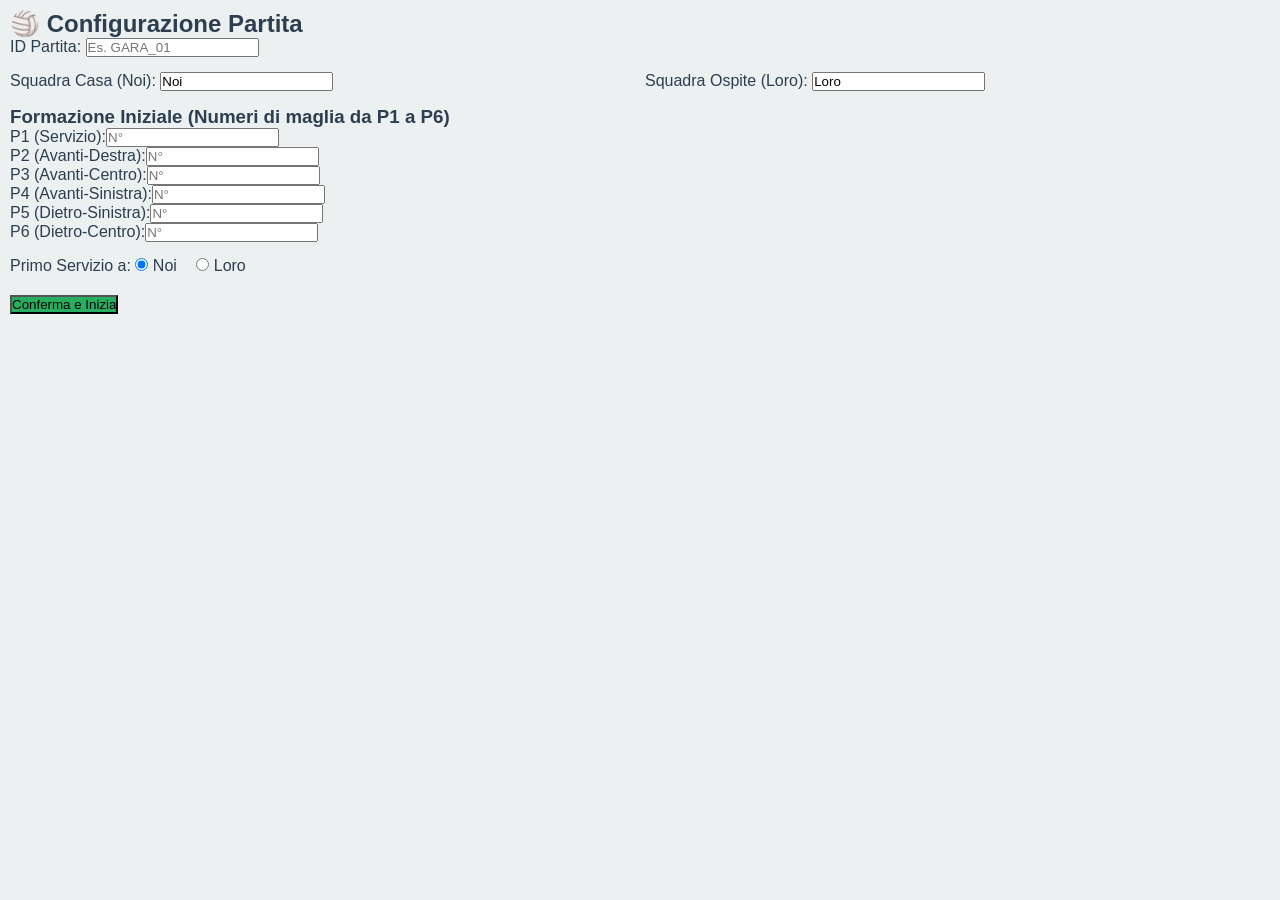
==== commit c188eed5: "Update scout.html" ====
--- a/scout.html
+++ b/scout.html
@@ -3,104 +3,150 @@
 <head>
     <meta charset="UTF-8">
     <meta name="viewport" content="width=device-width, initial-scale=1.0, maximum-scale=1.0, user-scalable=no">
-    <title>GateVolley Scout - Live Statistics</title>
-    <!-- Collegamento al file CSS esterno per lo stile -->
+    <title>GateVolley Scout - Live</title>
+    <!-- Collegamento al foglio di stile esterno -->
     <link rel="stylesheet" href="style.css">
 </head>
 <body>
 
-    <!-- Intestazione e Configurazione Iniziale -->
-    <header class="app-header">
-        <h1>🏐 GateVolley Scout</h1>
-        <div class="setup-panel" id="setup-panel">
-            <input type="text" id="team-noi" placeholder="Nome Nostra Squadra" value="Noi">
-            <span class="vs-label">VS</span>
-            <input type="text" id="team-loro" placeholder="Avversari" value="Loro">
-            <button onclick="startMatchSession()" class="btn-primary">Inizia Partita</button>
+    <!-- PANNELLO SETUP INIZIALE (ORIGINALE) -->
+    <div id="setup-panel" class="container">
+        <h2>🏐 Configurazione Partita</h2>
+        <div style="margin-bottom: 15px;">
+            <label>ID Partita:</label>
+            <input type="text" id="input-match-id" placeholder="Es. GARA_01">
         </div>
-    </header>
-
-    <!-- Tabellone Punteggio e Controlli Rapidi -->
-    <section class="scoreboard-section">
-        <div class="scoreboard">
-            <div class="score-card team-home">
-                <h2 id="display-team-noi">Noi</h2>
-                <div class="score-value" id="val-score-noi">0</div>
-                <div class="score-buttons">
-                    <button onclick="changeScore('noi', 1)">+1</button>
-                    <button onclick="changeScore('noi', -1)">-1</button>
-                </div>
+        <div style="display: flex; gap: 10px; margin-bottom: 15px;">
+            <div style="flex: 1;">
+                <label>Squadra Casa (Noi):</label>
+                <input type="text" id="input-team-home" placeholder="Casa" value="Noi">
             </div>
-
-            <div class="match-info">
-                <div class="info-badge">Set <span id="display-current-set">1</span></div>
-                <div class="service-indicator" id="service-indicator">Servizio: -</div>
-                
-                <!-- Pulsanti di Controllo: UNDO e NUOVA PARTITA -->
-                <div class="system-controls">
-                    <button id="btn-undo" onclick="undoLastAction()" disabled class="btn-undo">↩️ Undo</button>
-                    <button id="btn-new" onclick="startNewMatch()" class="btn-danger">🗑️ Reset</button>
-                </div>
-            </div>
-
-            <div class="score-card team-away">
-                <h2 id="display-team-loro">Loro</h2>
-                <div class="score-value" id="val-score-loro">0</div>
-                <div class="score-buttons">
-                    <button onclick="changeScore('loro', 1)">+1</button>
-                    <button onclick="changeScore('loro', -1)">-1</button>
-                </div>
-            </div>
-        </div>
-    </section>
-
-    <!-- Il Campo da Gioco per lo Scouting Posizionale -->
-    <main class="court-container">
-        <div class="volleyball-court" id="court">
-            <!-- Le 6 posizioni standard della pallavolo sul campo -->
-            <div class="court-zone zone-4" onclick="selectZone(4)"><span>P4</span><div class="player-name" id="p-4">Giocatore 4</div></div>
-            <div class="court-zone zone-3" onclick="selectZone(3)"><span>P3</span><div class="player-name" id="p-3">Giocatore 3</div></div>
-            <div class="court-zone zone-2" onclick="selectZone(2)"><span>P2</span><div class="player-name" id="p-2">Giocatore 2</div></div>
-            <div class="court-zone zone-5" onclick="selectZone(5)"><span>P5</span><div class="player-name" id="p-5">Giocatore 5</div></div>
-            <div class="court-zone zone-6" onclick="selectZone(6)"><span>P6</span><div class="player-name" id="p-6">Giocatore 6</div></div>
-            <div class="court-zone zone-1" onclick="selectZone(1)"><span>P1</span><div class="player-name" id="p-1">Giocatore 1</div></div>
-        </div>
-    </main>
-
-    <!-- Pannello di Selezione Fondamentale e Voto -->
-    <section class="action-panel" id="action-panel" style="display: none;">
-        <h3 id="action-panel-title">Registra Azione per Giocatore</h3>
-        
-        <div class="panel-row">
-            <h4>Fondamentale:</h4>
-            <div class="button-group" id="group-fundamentals">
-                <button onclick="setFundamental('Battuta')">Battuta</button>
-                <button onclick="setFundamental('Ricezione')">Ricezione</button>
-                <button onclick="setFundamental('Alzata')">Alzata</button>
-                <button onclick="setFundamental('Attacco')">Attacco</button>
-                <button onclick="setFundamental('Muro')">Muro</button>
-                <button onclick="setFundamental('Difesa')">Difesa</button>
+            <div style="flex: 1;">
+                <label>Squadra Ospite (Loro):</label>
+                <input type="text" id="input-team-away" placeholder="Ospiti" value="Loro">
             </div>
         </div>
 
-        <div class="panel-row">
-            <h4>Valutazione (Voto):</h4>
-            <div class="button-group" id="group-evaluations">
-                <button class="vote-err" onclick="setVote('=')">Error (=)</button>
-                <button class="vote-neg" onclick="setVote('-')">Negativo (-)</button>
-                <button class="vote-neu" onclick="setVote('!')">Neutro (!)</button>
-                <button class="vote-pos" onclick="setVote('+')">Positivo (+)</button>
-                <button class="vote-perf" onclick="setVote('#')">Perfetto (#)</button>
+        <h3>Formazione Iniziale (Numeri di maglia da P1 a P6)</h3>
+        <div class="formation-grid">
+            <div><label>P1 (Servizio):</label><input type="number" id="input-p1" placeholder="N°"></div>
+            <div><label>P2 (Avanti-Destra):</label><input type="number" id="input-p2" placeholder="N°"></div>
+            <div><label>P3 (Avanti-Centro):</label><input type="number" id="input-p3" placeholder="N°"></div>
+            <div><label>P4 (Avanti-Sinistra):</label><input type="number" id="input-p4" placeholder="N°"></div>
+            <div><label>P5 (Dietro-Sinistra):</label><input type="number" id="input-p5" placeholder="N°"></div>
+            <div><label>P6 (Dietro-Centro):</label><input type="number" id="input-p6" placeholder="N°"></div>
+        </div>
+
+        <div style="margin-top: 15px;">
+            <label>Primo Servizio a:</label>
+            <label style="display:inline; margin-right:15px;">
+                <input type="radio" name="first-service" value="home" checked> Noi
+            </label>
+            <label style="display:inline;">
+                <input type="radio" name="first-service" value="away"> Loro
+            </label>
+        </div>
+
+        <button class="btn" style="margin-top: 20px; background-color: #27ae60;" onclick="confirmFormation()">Conferma e Inizia</button>
+    </div>
+
+    <!-- PANNELLO DI GIOCO LIVE (ORIGINALE CON INTEGRAZIONI) -->
+    <div id="scout-game-panel" class="container" style="display: none;">
+        <div class="header-match">
+            <span id="display-match-id">GARA</span> | Set <span id="current-set-display">1</span>
+        </div>
+
+        <!-- TABELLONE PUNTEGGIO -->
+        <div class="scoreboard">
+            <div class="score-box">
+                <div class="team-name" id="display-name-home">Noi</div>
+                <div class="score-num" id="score-home">0</div>
+                <div class="set-counter">Set vinti: <span id="sets-home">0</span></div>
+            </div>
+            <div class="score-vs">VS</div>
+            <div class="score-box">
+                <div class="team-name" id="display-name-away">Loro</div>
+                <div class="score-num" id="score-away">0</div>
+                <div class="set-counter">Set vinti: <span id="sets-away">0</span></div>
             </div>
         </div>
-    </section>
 
-    <!-- Barra di Esportazione CSV in fondo alla pagina -->
-    <footer class="app-footer">
-        <button onclick="exportToCSV()" class="btn-success">📥 Esporta Statistiche (CSV)</button>
-    </footer>
+        <div class="rally-info" id="rally-info-display">Rally: R_1 | Servizio: -</div>
 
-    <!-- Collegamento alla logica JavaScript esterna -->
+        <!-- CAMPO DA GIOCO GRAFICO -->
+        <div class="court">
+            <!-- Zona 4 -->
+            <button class="position-btn pos-4" onclick="selectPosition(4)">
+                <span class="pos-label">P4</span>
+                <span class="player-num" id="court-p4">-</span>
+            </button>
+            <!-- Zona 3 -->
+            <button class="position-btn pos-3" onclick="selectPosition(3)">
+                <span class="pos-label">P3</span>
+                <span class="player-num" id="court-p3">-</span>
+            </button>
+            <!-- Zona 2 -->
+            <button class="position-btn pos-2" onclick="selectPosition(2)">
+                <span class="pos-label">P2</span>
+                <span class="player-num" id="court-p2">-</span>
+            </button>
+            <!-- Zona 5 -->
+            <button class="position-btn pos-5" onclick="selectPosition(5)">
+                <span class="pos-label">P5</span>
+                <span class="player-num" id="court-p5">-</span>
+            </button>
+            <!-- Zona 6 -->
+            <button class="position-btn pos-6" onclick="selectPosition(6)">
+                <span class="pos-label">P6</span>
+                <span class="player-num" id="court-p6">-</span>
+            </button>
+            <!-- Zona 1 -->
+            <button class="position-btn pos-1" onclick="selectPosition(1)">
+                <span class="pos-label">P1</span>
+                <span class="player-num" id="court-p1">-</span>
+            </button>
+        </div>
+
+        <!-- TASTI RAPIDI PUNTI DIRETTI (E / P) -->
+        <div class="direct-points">
+            <button class="direct-btn btn-err" onclick="addDirectPoint('home', 'ERRORE_AVVERSARIO', 'E')">E (Punto Noi)</button>
+            <button class="direct-btn btn-pt" onclick="addDirectPoint('away', 'PUNTO_AVVERSARIO', 'P')">P (Punto Loro)</button>
+        </div>
+
+        <!-- SELEZIONE FONDAMENTALI -->
+        <div class="section-title">Seleziona Fondamentale:</div>
+        <div class="skills-grid">
+            <button class="btn-skill" onclick="selectSkill('S', 'Battuta')">S (Battuta)</button>
+            <button class="btn-skill" onclick="selectSkill('R', 'Ricezione')">R (Ricezione)</button>
+            <button class="btn-skill" onclick="selectSkill('A', 'Attacco')">A (Attacco)</button>
+            <button class="btn-skill" onclick="selectSkill('B', 'Muro')">B (Muro)</button>
+        </div>
+
+        <!-- SELEZIONE VOTI -->
+        <div class="section-title">Valutazione:</div>
+        <div class="votes-row">
+            <button class="vote-btn v-err" onclick="pressVote('=')">=</button>
+            <button class="vote-btn v-minus" onclick="pressVote('-')">-</button>
+            <button class="vote-btn v-slash" onclick="pressVote('!')">!</button>
+            <button class="vote-btn v-plus" onclick="pressVote('+')">+</button>
+            <button class="vote-btn v-hash" onclick="pressVote('#')">#</button>
+        </div>
+
+        <!-- CRONOLOGIA AZIONI LIVE -->
+        <div class="section-title">Cronologia Azioni (Log):</div>
+        <div id="log-container" class="log-container">
+            <div style="color: #7f8c8d; font-style: italic;">Nessuna azione registrata.</div>
+        </div>
+
+        <!-- COMANDI DI GESTIONE E NUOVI TASTI UNDO / RESET -->
+        <div style="margin-top: 20px; display: flex; flex-direction: column; gap: 8px;">
+            <button class="export-btn" onclick="exportCSV()">📥 Esporta Dati (CSV)</button>
+            <button id="undo-btn" class="export-btn" onclick="undoLastAction()" style="background-color: #f39c12;" disabled>↩️ Annulla Ultima Azione</button>
+            <button id="new-match-btn" class="export-btn" onclick="startNewMatch()" style="background-color: #c0392b;">🗑️ Inizia Nuova Partita</button>
+        </div>
+    </div>
+
+    <!-- Collegamento alla logica di gioco esterna -->
     <script src="app.js"></script>
 </body>
-</html>+</html>
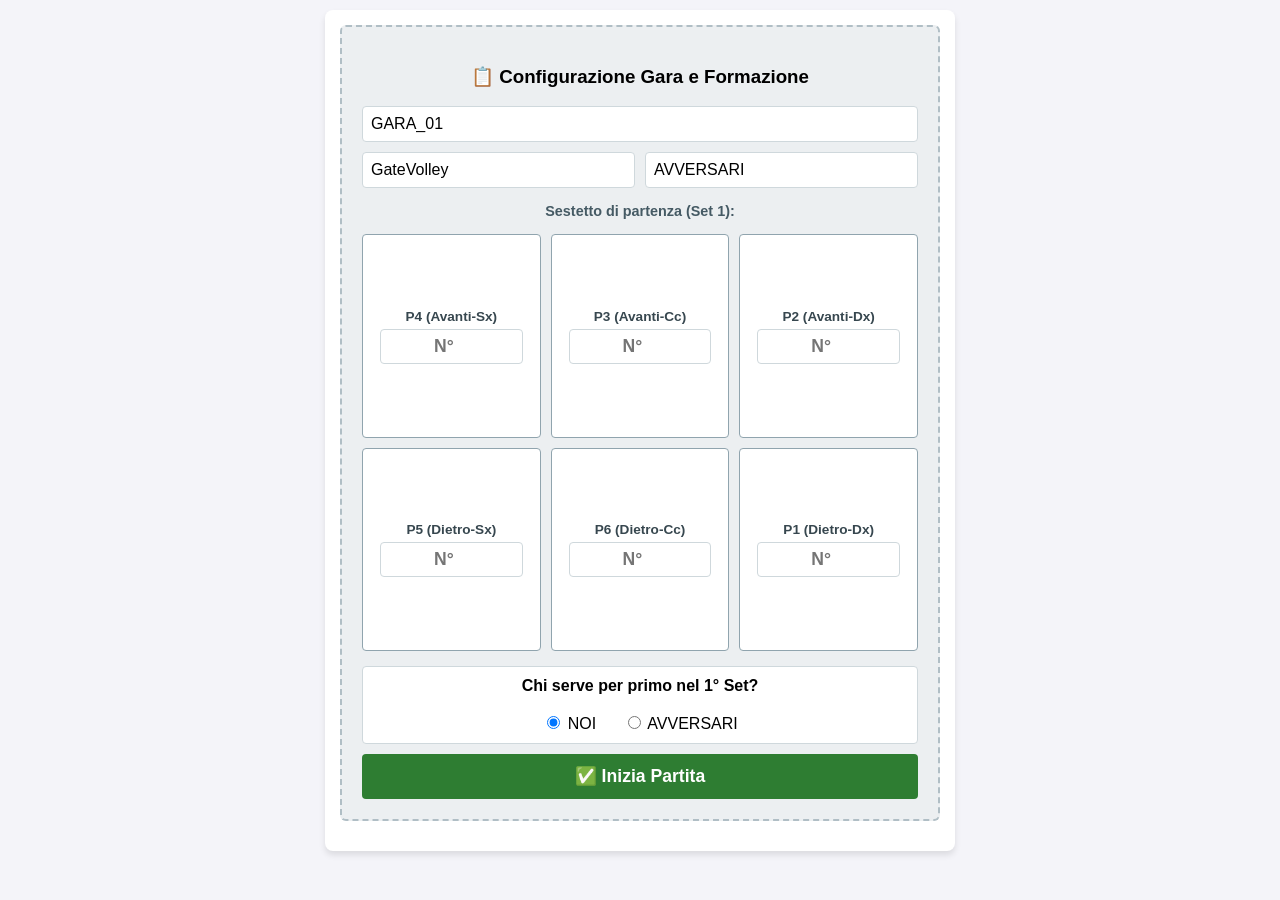
==== commit 04818996: "Update scout.html" ====
--- a/scout.html
+++ b/scout.html
@@ -2,151 +2,558 @@
 <html lang="it">
 <head>
     <meta charset="UTF-8">
-    <meta name="viewport" content="width=device-width, initial-scale=1.0, maximum-scale=1.0, user-scalable=no">
-    <title>GateVolley Scout - Live</title>
-    <!-- Collegamento al foglio di stile esterno -->
-    <link rel="stylesheet" href="style.css">
+    <meta name="viewport" content="width=device-width, initial-scale=1.0">
+    <title>GateVolley Scout Progressivo</title>
+    <style>
+        body { font-family: sans-serif; text-align: center; background: #f4f4f9; padding: 10px; margin: 0; }
+        .scout-container { max-width: 600px; margin: 0 auto; background: white; padding: 15px; border-radius: 8px; box-shadow: 0 4px 6px rgba(0,0,0,0.1); }
+        
+        /* Configurazione Iniziale e Cambio Set */
+        .setup-screen, .modal-set-panel { background: #eceff1; padding: 20px; border-radius: 6px; margin-bottom: 15px; border: 2px dashed #b0bec5; }
+        .setup-row { display: flex; gap: 10px; margin-bottom: 10px; }
+        .setup-row input { flex: 1; padding: 8px; border: 1px solid #cfd8dc; border-radius: 4px; font-size: 1rem; }
+        .setup-grid { display: grid; grid-template-columns: repeat(3, 1fr); gap: 10px; margin: 15px 0; aspect-ratio: 4 / 3; }
+        .setup-input-box { background: white; border: 1px solid #90a4ae; border-radius: 4px; display: flex; flex-direction: column; padding: 8px; justify-content: center; }
+        .setup-input-box label { font-size: 0.85rem; font-weight: bold; margin-bottom: 5px; color: #37474f; }
+        .setup-input-box input { width: 80%; margin: 0 auto; padding: 6px; text-align: center; font-size: 1.1rem; font-weight: bold; border: 1px solid #cfd8dc; border-radius: 4px; }
+        .start-btn { background: #2e7d32; color: white; border: none; padding: 12px 25px; font-size: 1.1rem; font-weight: bold; border-radius: 4px; cursor: pointer; width: 100%; }
+        .radio-group { margin: 10px 0; padding: 10px; background: white; border-radius: 4px; border: 1px solid #cfd8dc; }
+
+        /* Struttura base del Tabellone */
+        .scoreboard { 
+            display: flex; 
+            justify-content: space-around; 
+            align-items: center; 
+            padding: 18px 15px; 
+            border-radius: 8px; 
+            margin-bottom: 15px; 
+            box-shadow: 0 4px 10px rgba(0,0,0,0.2);
+        }
+        .team-box { flex: 1; text-align: center; padding: 5px; position: relative; }
+        .team-box div { color: #ffffff !important; font-weight: bold; text-shadow: 1px 1px 3px rgba(0,0,0,0.8); }
+        .team-score { font-size: 2.8rem; font-weight: 900; color: #ffffff !important; margin: 2px 0; text-shadow: 2px 2px 5px rgba(0,0,0,0.9); }
+        
+        /* Contenitore e bottoni sintetici (E, P, +) sotto i punteggi */
+        .score-actions-row { display: flex; justify-content: center; gap: 6px; margin-top: 5px; }
+        .score-action-btn { 
+            background: rgba(255, 255, 255, 0.2); 
+            border: 1px solid rgba(255, 255, 255, 0.5); 
+            color: white !important; 
+            font-size: 0.9rem; 
+            font-weight: 800; 
+            width: 32px;
+            height: 32px;
+            line-height: 30px;
+            border-radius: 50%; 
+            cursor: pointer; 
+            text-shadow: 1px 1px 2px rgba(0,0,0,0.5);
+            padding: 0;
+            text-align: center;
+            display: inline-block;
+        }
+        .score-action-btn:active { background: rgba(255, 255, 255, 0.4); }
+        
+        .ball-indicator { font-size: 1.3rem; visibility: hidden; display: inline-block; margin-left: 5px; vertical-align: middle; filter: drop-shadow(1px 1px 2px rgba(0,0,0,0.6)); }
+        .has-service { visibility: visible !important; animation: pulse 1.5s infinite; }
+        .rally-id-display { font-size: 0.85rem; color: #ffffff !important; font-family: monospace; font-weight: bold; text-shadow: 1px 1px 2px rgba(0,0,0,0.8); }
+
+        /* Campo da Gioco Posizionale */
+        .volleyball-court { display: grid; grid-template-columns: repeat(3, 1fr); gap: 8px; background: #ff9800; padding: 12px; border: 3px solid #1e88e5; border-radius: 4px; margin-bottom: 15px; aspect-ratio: 4 / 3; }
+        .position-btn { background: rgba(255, 255, 255, 0.95); border: 2px solid #37474f; display: flex; flex-direction: column; align-items: center; justify-content: center; cursor: pointer; border-radius: 6px; min-height: 60px; position: relative; }
+        .position-label { font-size: 0.8rem; color: #546e7a; font-weight: bold; }
+        .player-number-display { font-size: 1.6rem; font-weight: bold; color: #1e88e5; }
+        .server-highlight { border: 3px dashed #1b5e20 !important; background: #e8f5e9 !important; }
+        
+        /* Sezioni Pulsanti */
+        .panel { margin: 10px 0; display: flex; justify-content: space-around; gap: 5px; }
+        .panel button { flex: 1; padding: 12px; font-size: 1rem; border: 1px solid #ccc; border-radius: 4px; cursor: pointer; font-weight: bold;}
+        .btn-skill { background: #e0e0e0; }
+        
+        /* Tastiera dei Voti Dinamici */
+        .vote-keyboard { display: grid; grid-template-columns: repeat(5, 1fr); gap: 5px; margin: 15px 0; }
+        .vote-btn { padding: 15px 5px; font-size: 1.1rem; font-weight: bold; border: 2px solid #78909c; border-radius: 6px; cursor: pointer; color: white; text-shadow: 1px 1px 2px rgba(0,0,0,0.5); }
+        .v-double-plus { background: #1b5e20; } 
+        .v-plus { background: #4caf50; }        
+        .v-excl { background: #ff9800; }        
+        .v-minus { background: #e53935; }       
+        .v-error { background: #b71c1c; }       
+
+        /* Stati Selezionati */
+        .selected { background: #1e88e5 !important; color: white !important; }
+        .selected .position-label { color: #bbdefb !important; }
+        .selected .player-number-display { color: white !important; }
+        
+        /* Storico */
+        .log-area { max-height: 140px; overflow-y: auto; text-align: left; background: #eee; padding: 10px; border-radius: 4px; font-family: monospace; font-size: 0.85rem; margin-bottom: 10px; line-height: 1.4; }
+        .export-btn { background: #1565c0; color: white; width: 100%; padding: 12px; border: none; border-radius: 4px; font-size: 1rem; cursor: pointer; font-weight: bold; }
+        
+        @keyframes pulse { 0% { transform: scale(1); } 50% { transform: scale(1.2); } 100% { transform: scale(1); } }
+    </style>
 </head>
 <body>
-
-    <!-- PANNELLO SETUP INIZIALE (ORIGINALE) -->
-    <div id="setup-panel" class="container">
-        <h2>🏐 Configurazione Partita</h2>
-        <div style="margin-bottom: 15px;">
-            <label>ID Partita:</label>
-            <input type="text" id="input-match-id" placeholder="Es. GARA_01">
-        </div>
-        <div style="display: flex; gap: 10px; margin-bottom: 15px;">
-            <div style="flex: 1;">
-                <label>Squadra Casa (Noi):</label>
-                <input type="text" id="input-team-home" placeholder="Casa" value="Noi">
+<div class="scout-container">
+
+    <!-- 1. SCHERMATA SETUP INIZIALE (SET 1) -->
+    <div id="setup-panel" class="setup-screen">
+        <h3>📋 Configurazione Gara e Formazione</h3>
+        
+        <div class="setup-row">
+            <input type="text" id="input-match-id" placeholder="ID Partita (es. Gara_01)" value="GARA_01">
+        </div>
+        <div class="setup-row">
+            <input type="text" id="input-team-home" placeholder="Nome Tua Squadra (NOI)" value="GateVolley">
+            <input type="text" id="input-team-away" placeholder="Nome Squadra Ospite" value="AVVERSARI">
+        </div>
+
+        <p style="font-size: 0.9rem; margin: 15px 0 5px 0; font-weight: bold; color: #455a64;">Sestetto di partenza (Set 1):</p>
+        <div class="setup-grid">
+            <div class="setup-input-box"><label>P4 (Avanti-Sx)</label><input type="number" id="input-p4" placeholder="N°"></div>
+            <div class="setup-input-box"><label>P3 (Avanti-Cc)</label><input type="number" id="input-p3" placeholder="N°"></div>
+            <div class="setup-input-box"><label>P2 (Avanti-Dx)</label><input type="number" id="input-p2" placeholder="N°"></div>
+            <div class="setup-input-box"><label>P5 (Dietro-Sx)</label><input type="number" id="input-p5" placeholder="N°"></div>
+            <div class="setup-input-box"><label>P6 (Dietro-Cc)</label><input type="number" id="input-p6" placeholder="N°"></div>
+            <div class="setup-input-box"><label>P1 (Dietro-Dx)</label><input type="number" id="input-p1" placeholder="N°"></div>
+        </div>
+        
+        <div class="radio-group">
+            <strong>Chi serve per primo nel 1° Set?</strong><br><br>
+            <label><input type="radio" name="first-service" value="home" checked> NOI</label> &nbsp;&nbsp;&nbsp;&nbsp;
+            <label><input type="radio" name="first-service" value="away"> AVVERSARI</label>
+        </div>
+        <button class="start-btn" onclick="confirmFormation()">✅ Inizia Partita</button>
+    </div>
+
+    <!-- 2. PANNELLO INTERMEDIO NUOVO SET -->
+    <div id="next-set-panel" class="modal-set-panel" style="display: none;">
+        <h3 id="next-set-title">🔄 Configurazione Set 2</h3>
+        <p style="font-size: 0.9rem; margin: 0 0 10px 0; color: #37474f;">Conferma o modifica la formazione per il prossimo set:</p>
+        
+        <div class="setup-grid">
+            <div class="setup-input-box"><label>P4 (Avanti-Sx)</label><input type="number" id="next-p4" placeholder="N°"></div>
+            <div class="setup-input-box"><label>P3 (Avanti-Cc)</label><input type="number" id="next-p3" placeholder="N°"></div>
+            <div class="setup-input-box"><label>P2 (Avanti-Dx)</label><input type="number" id="next-p2" placeholder="N°"></div>
+            <div class="setup-input-box"><label>P5 (Dietro-Sx)</label><input type="number" id="next-p5" placeholder="N°"></div>
+            <div class="setup-input-box"><label>P6 (Dietro-Cc)</label><input type="number" id="next-p6" placeholder="N°"></div>
+            <div class="setup-input-box"><label>P1 (Dietro-Dx)</label><input type="number" id="next-p1" placeholder="N°"></div>
+        </div>
+
+        <div class="radio-group">
+            <strong>Chi serve per primo in questo set?</strong><br><br>
+            <label><input type="radio" name="next-service" value="home" checked> NOI</label> &nbsp;&nbsp;&nbsp;&nbsp;
+            <label><input type="radio" name="next-service" value="away"> AVVERSARI</label>
+        </div>
+        <button class="start-btn" style="background: #1565c0;" onclick="startNextSet()">🏐 Conferma e Inizia Set</button>
+    </div>
+
+    <!-- 3. INTERFACCIA DI GIOCO PRINCIPALE -->
+    <div id="scout-game-panel" style="display: none;">
+        <div class="scoreboard" style="background: linear-gradient(90deg, #e11d48 0%, #ea580c 20%, #eab308 40%, #16a34a 60%, #2563eb 100%) !important;">
+            <div class="team-box">
+                <div style="font-size: 1.1rem;"><span id="display-name-home">NOI</span> <span id="ball-home" class="ball-indicator">🏐</span></div>
+                <div class="team-score" id="score-home">0</div>
+                <div style="font-size: 0.8rem;">Set vinti: <span id="sets-home">0</span></div>
+                <!-- AGGIORNATO: Bottoni sintetici compatti per Noi -->
+                <div class="score-actions-row">
+                    <button class="score-action-btn" title="Errore Avversario (Regalo)" onclick="addDirectPoint('home', 'ERRORE_AVVERSARIO', 'E')">E</button>
+                    <button class="score-action-btn" title="Incremento Manuale" onclick="addDirectPoint('home', 'PUNTO_MANUALE', '+')">+</button>
+                </div>
             </div>
-            <div style="flex: 1;">
-                <label>Squadra Ospite (Loro):</label>
-                <input type="text" id="input-team-away" placeholder="Ospiti" value="Loro">
+            <div style="padding: 0 5px; min-width: 120px;">
+                <div id="display-match-id" style="font-size: 1.1rem; font-weight: 900; letter-spacing: 1px; color: #ffffff !important; text-shadow: 2px 2px 4px rgba(0,0,0,0.6); overflow: hidden; text-overflow: ellipsis; white-space: nowrap;">GateVolley</div>
+                <div style="font-size: 0.8rem; color: #ffffff !important; font-weight: bold; margin-top: 3px; text-shadow: 1px 1px 2px rgba(0,0,0,0.6);">SET <span id="current-set-display">1</span></div>
+                <div class="rally-id-display" id="rally-id-display" style="margin-top: 4px;">RALLY: #1</div>
             </div>
-        </div>
-
-        <h3>Formazione Iniziale (Numeri di maglia da P1 a P6)</h3>
-        <div class="formation-grid">
-            <div><label>P1 (Servizio):</label><input type="number" id="input-p1" placeholder="N°"></div>
-            <div><label>P2 (Avanti-Destra):</label><input type="number" id="input-p2" placeholder="N°"></div>
-            <div><label>P3 (Avanti-Centro):</label><input type="number" id="input-p3" placeholder="N°"></div>
-            <div><label>P4 (Avanti-Sinistra):</label><input type="number" id="input-p4" placeholder="N°"></div>
-            <div><label>P5 (Dietro-Sinistra):</label><input type="number" id="input-p5" placeholder="N°"></div>
-            <div><label>P6 (Dietro-Centro):</label><input type="number" id="input-p6" placeholder="N°"></div>
-        </div>
-
-        <div style="margin-top: 15px;">
-            <label>Primo Servizio a:</label>
-            <label style="display:inline; margin-right:15px;">
-                <input type="radio" name="first-service" value="home" checked> Noi
-            </label>
-            <label style="display:inline;">
-                <input type="radio" name="first-service" value="away"> Loro
-            </label>
-        </div>
-
-        <button class="btn" style="margin-top: 20px; background-color: #27ae60;" onclick="confirmFormation()">Conferma e Inizia</button>
+            <div class="team-box">
+                <div style="font-size: 1.1rem;"><span id="display-name-away">AVVERSARI</span> <span id="ball-away" class="ball-indicator">🏐</span></div>
+                <div class="team-score" id="score-away">0</div>
+                <div style="font-size: 0.8rem;">Set vinti: <span id="sets-away">0</span></div>
+                <!-- AGGIORNATO: Bottoni sintetici compatti per gli Avversari -->
+                <div class="score-actions-row">
+                    <button class="score-action-btn" title="Punto Avversario (Giocata)" onclick="addDirectPoint('away', 'PUNTO_AVVERSARIO', 'P')">P</button>
+                    <button class="score-action-btn" title="Errore Nostro Generico" onclick="addDirectPoint('away', 'ERRORE_GENERICO_NOI', 'E')">E</button>
+                    <button class="score-action-btn" title="Incremento Manuale" onclick="addDirectPoint('away', 'PUNTO_MANUALE', '+')">+</button>
+                </div>
+            </div>
+        </div>
+
+        <div class="volleyball-court">
+            <button class="position-btn" id="court-p4" onclick="selectCourtPosition(4)"><span class="position-label">P4</span><span class="player-number-display" id="num-p4">-</span></button>
+            <button class="position-btn" id="court-p3" onclick="selectCourtPosition(3)"><span class="position-label">P3</span><span class="player-number-display" id="num-p3">-</span></button>
+            <button class="position-btn" id="court-p2" onclick="selectCourtPosition(2)"><span class="position-label">P2</span><span class="player-number-display" id="num-p2">-</span></button>
+            <button class="position-btn" id="court-p5" onclick="selectCourtPosition(5)"><span class="position-label">P5</span><span class="player-number-display" id="num-p5">-</span></button>
+            <button class="position-btn" id="court-p6" onclick="selectCourtPosition(6)"><span class="position-label">P6</span><span class="player-number-display" id="num-p6">-</span></button>
+            <button class="position-btn" id="court-p1" onclick="selectCourtPosition(1)"><span class="position-label">P1</span><span class="player-number-display" id="num-p1">-</span></button>
+        </div>
+
+        <div class="panel">
+            <button class="btn-skill" id="skill-S" onclick="selectSkill('S', 'Battuta')">Battuta</button>
+            <button class="btn-skill" id="skill-R" onclick="selectSkill('R', 'Ricezione')">Ricezione</button>
+            <button class="btn-skill" id="skill-A" onclick="selectSkill('A', 'Attacco')">Attacco</button>
+            <button class="btn-skill" id="skill-B" onclick="selectSkill('B', 'Muro')">Muro</button>
+        </div>
+
+        <h4 style="margin: 10px 0 5px 0; text-align: left; color: #555;">Valutazione Tocco:</h4>
+        <div class="vote-keyboard" id="vote-keyboard-panel">
+            <button class="vote-btn v-double-plus" id="vbtn-1" onclick="pressVote('#')">#</button>
+            <button class="vote-btn v-plus"        id="vbtn-2" onclick="pressVote('+')">+</button>
+            <button class="vote-btn v-excl"        id="vbtn-3" onclick="pressVote('!')">!</button>
+            <button class="vote-btn v-minus"       id="vbtn-4" onclick="pressVote('-')">-</button>
+            <button class="vote-btn v-error"       id="vbtn-5" onclick="pressVote('=')">=</button>
+        </div>
+
+        <div class="log-area" id="log-list">Nessuna azione registrata.</div>
+        <button class="export-btn" onclick="exportCSV()">📥 Esporta Report CSV (Excel)</button>
     </div>
-
-    <!-- PANNELLO DI GIOCO LIVE (ORIGINALE CON INTEGRAZIONI) -->
-    <div id="scout-game-panel" class="container" style="display: none;">
-        <div class="header-match">
-            <span id="display-match-id">GARA</span> | Set <span id="current-set-display">1</span>
-        </div>
-
-        <!-- TABELLONE PUNTEGGIO -->
-        <div class="scoreboard">
-            <div class="score-box">
-                <div class="team-name" id="display-name-home">Noi</div>
-                <div class="score-num" id="score-home">0</div>
-                <div class="set-counter">Set vinti: <span id="sets-home">0</span></div>
-            </div>
-            <div class="score-vs">VS</div>
-            <div class="score-box">
-                <div class="team-name" id="display-name-away">Loro</div>
-                <div class="score-num" id="score-away">0</div>
-                <div class="set-counter">Set vinti: <span id="sets-away">0</span></div>
-            </div>
-        </div>
-
-        <div class="rally-info" id="rally-info-display">Rally: R_1 | Servizio: -</div>
-
-        <!-- CAMPO DA GIOCO GRAFICO -->
-        <div class="court">
-            <!-- Zona 4 -->
-            <button class="position-btn pos-4" onclick="selectPosition(4)">
-                <span class="pos-label">P4</span>
-                <span class="player-num" id="court-p4">-</span>
-            </button>
-            <!-- Zona 3 -->
-            <button class="position-btn pos-3" onclick="selectPosition(3)">
-                <span class="pos-label">P3</span>
-                <span class="player-num" id="court-p3">-</span>
-            </button>
-            <!-- Zona 2 -->
-            <button class="position-btn pos-2" onclick="selectPosition(2)">
-                <span class="pos-label">P2</span>
-                <span class="player-num" id="court-p2">-</span>
-            </button>
-            <!-- Zona 5 -->
-            <button class="position-btn pos-5" onclick="selectPosition(5)">
-                <span class="pos-label">P5</span>
-                <span class="player-num" id="court-p5">-</span>
-            </button>
-            <!-- Zona 6 -->
-            <button class="position-btn pos-6" onclick="selectPosition(6)">
-                <span class="pos-label">P6</span>
-                <span class="player-num" id="court-p6">-</span>
-            </button>
-            <!-- Zona 1 -->
-            <button class="position-btn pos-1" onclick="selectPosition(1)">
-                <span class="pos-label">P1</span>
-                <span class="player-num" id="court-p1">-</span>
-            </button>
-        </div>
-
-        <!-- TASTI RAPIDI PUNTI DIRETTI (E / P) -->
-        <div class="direct-points">
-            <button class="direct-btn btn-err" onclick="addDirectPoint('home', 'ERRORE_AVVERSARIO', 'E')">E (Punto Noi)</button>
-            <button class="direct-btn btn-pt" onclick="addDirectPoint('away', 'PUNTO_AVVERSARIO', 'P')">P (Punto Loro)</button>
-        </div>
-
-        <!-- SELEZIONE FONDAMENTALI -->
-        <div class="section-title">Seleziona Fondamentale:</div>
-        <div class="skills-grid">
-            <button class="btn-skill" onclick="selectSkill('S', 'Battuta')">S (Battuta)</button>
-            <button class="btn-skill" onclick="selectSkill('R', 'Ricezione')">R (Ricezione)</button>
-            <button class="btn-skill" onclick="selectSkill('A', 'Attacco')">A (Attacco)</button>
-            <button class="btn-skill" onclick="selectSkill('B', 'Muro')">B (Muro)</button>
-        </div>
-
-        <!-- SELEZIONE VOTI -->
-        <div class="section-title">Valutazione:</div>
-        <div class="votes-row">
-            <button class="vote-btn v-err" onclick="pressVote('=')">=</button>
-            <button class="vote-btn v-minus" onclick="pressVote('-')">-</button>
-            <button class="vote-btn v-slash" onclick="pressVote('!')">!</button>
-            <button class="vote-btn v-plus" onclick="pressVote('+')">+</button>
-            <button class="vote-btn v-hash" onclick="pressVote('#')">#</button>
-        </div>
-
-        <!-- CRONOLOGIA AZIONI LIVE -->
-        <div class="section-title">Cronologia Azioni (Log):</div>
-        <div id="log-container" class="log-container">
-            <div style="color: #7f8c8d; font-style: italic;">Nessuna azione registrata.</div>
-        </div>
-
-        <!-- COMANDI DI GESTIONE E NUOVI TASTI UNDO / RESET -->
-        <div style="margin-top: 20px; display: flex; flex-direction: column; gap: 8px;">
-            <button class="export-btn" onclick="exportCSV()">📥 Esporta Dati (CSV)</button>
-            <button id="undo-btn" class="export-btn" onclick="undoLastAction()" style="background-color: #f39c12;" disabled>↩️ Annulla Ultima Azione</button>
-            <button id="new-match-btn" class="export-btn" onclick="startNewMatch()" style="background-color: #c0392b;">🗑️ Inizia Nuova Partita</button>
-        </div>
-    </div>
-
-    <!-- Collegamento alla logica di gioco esterna -->
-    <script src="app.js"></script>
+</div>
+<script>
+// Configurazione iniziale e stati stabili
+let formation = { 1: null, 2: null, 3: null, 4: null, 5: null, 6: null };
+let scores = { home: 0, away: 0 };
+let sets = { home: 0, away: 0 };
+let currentSet = 1;
+
+// Dati anagrafici del match inseriti dall'utente
+let matchID = "GARA_01";
+let teamNameHome = "GateVolley";
+let teamNameAway = "AVVERSARI";
+
+// Gestione dei Rally e del Possesso Servizio ('home' o 'away')
+let rallyCounter = 1;
+let currentService = 'home'; 
+
+// Stato dell'azione corrente
+let currentData = { player: null, position: null, skillCode: null, skillName: null };
+let matchHistory = [];
+
+// Inizia la partita (Set 1) salvando anagrafica gara, formazione e primo possesso palla
+function confirmFormation() {
+    const inputMatch = document.getElementById('input-match-id').value.trim();
+    const inputHome = document.getElementById('input-team-home').value.trim();
+    const inputAway = document.getElementById('input-team-away').value.trim();
+
+    if (inputMatch) matchID = inputMatch;
+    if (inputHome) teamNameHome = inputHome;
+    if (inputAway) teamNameAway = inputAway;
+
+    for (let p = 1; p <= 6; p++) {
+        let val = document.getElementById('input-p' + p).value;
+        if (!val) { 
+            alert("⚠️ Compila tutte le posizioni dei giocatori prima di iniziare!"); 
+            return; 
+        }
+        formation[p] = parseInt(val, 10);
+    }
+
+    const serviceRadio = document.querySelector('input[name="first-service"]:checked');
+    currentService = serviceRadio ? serviceRadio.value : 'home';
+
+    document.getElementById('display-match-id').innerText = matchID;
+    document.getElementById('display-name-home').innerText = teamNameHome;
+    document.getElementById('display-name-away').innerText = teamNameAway;
+
+    document.getElementById('setup-panel').style.display = 'none';
+    document.getElementById('scout-game-panel').style.display = 'block';
+    
+    updateCourtDisplay();
+    updateRallyDisplay();
+}
+
+// Gestisce l'apertura del pannello del nuovo set precompilando i dati esistenti
+function openNextSetPanel() {
+    document.getElementById('scout-game-panel').style.display = 'none';
+    document.getElementById('next-set-title').innerText = "🔄 Configurazione Set " + currentSet;
+    
+    for (let p = 1; p <= 6; p++) {
+        document.getElementById('next-p' + p).value = formation[p];
+    }
+    
+    document.getElementById('next-set-panel').style.display = 'block';
+}
+
+// Avvia effettivamente il nuovo set dopo la conferma del sestetto
+function startNextSet() {
+    for (let p = 1; p <= 6; p++) {
+        let val = document.getElementById('next-p' + p).value;
+        if (!val) { 
+            alert("⚠️ Compila tutte le posizioni prima di ripartire!"); 
+            return; 
+        }
+        formation[p] = parseInt(val, 10);
+    }
+
+    const serviceRadio = document.querySelector('input[name="next-service"]:checked');
+    currentService = serviceRadio ? serviceRadio.value : 'home';
+
+    document.getElementById('next-set-panel').style.display = 'none';
+    document.getElementById('scout-game-panel').style.display = 'block';
+    
+    updateCourtDisplay();
+    updateRallyDisplay();
+}
+
+function updateCourtDisplay() {
+    for (let p = 1; p <= 6; p++) {
+        const btn = document.getElementById('court-p' + p);
+        document.getElementById('num-p' + p).innerText = formation[p];
+        btn.classList.remove('server-highlight');
+    }
+
+    if (currentService === 'home') {
+        document.getElementById('ball-home').classList.add('has-service');
+        document.getElementById('ball-away').classList.remove('has-service');
+        document.getElementById('court-p1').classList.add('server-highlight');
+    } else {
+        document.getElementById('ball-away').classList.add('has-service');
+        document.getElementById('ball-home').classList.remove('has-service');
+    }
+}
+
+function rotateTeam() {
+    let t1 = formation[1];
+    let t2 = formation[2];
+    let t3 = formation[3];
+    let t4 = formation[4];
+    let t5 = formation[5];
+    let t6 = formation[6];
+
+    formation[1] = t2;
+    formation[2] = t3;
+    formation[3] = t4;
+    formation[4] = t5;
+    formation[5] = t6;
+    formation[6] = t1;
+}
+
+function selectCourtPosition(posNumber) {
+    document.querySelectorAll('.position-btn').forEach(btn => btn.classList.remove('selected'));
+    currentData.position = posNumber;
+    currentData.player = formation[posNumber];
+    document.getElementById('court-p' + posNumber).classList.add('selected');
+}
+
+function selectSkill(code, name) {
+    document.querySelectorAll('.btn-skill').forEach(btn => btn.classList.remove('selected'));
+    currentData.skillCode = code;
+    currentData.skillName = name;
+    document.getElementById('skill-' + code).classList.add('selected');
+
+    if (code === 'R') {
+        document.getElementById('vbtn-1').innerText = "## (Perfetta)";
+        document.getElementById('vbtn-2').innerText = "+ (Positiva)";
+        document.getElementById('vbtn-3').innerText = "! (Staccata)";
+        document.getElementById('vbtn-4').innerText = "- (Negativa)";
+        document.getElementById('vbtn-5').innerText = "= (Errore Loro)";
+    } else if (code === 'A') {
+        document.getElementById('vbtn-1').innerText = "# (Punto Noi)";
+        document.getElementById('vbtn-2').innerText = "+ (Positivo)";
+        document.getElementById('vbtn-3').innerText = "! (Difeso)";
+        document.getElementById('vbtn-4').innerText = "- (Contrattacco)";
+        document.getElementById('vbtn-5').innerText = "= (Errore Fuori)";
+    } else {
+        document.getElementById('vbtn-1').innerText = "#";
+        document.getElementById('vbtn-2').innerText = "+";
+        document.getElementById('vbtn-3').innerText = "!";
+        document.getElementById('vbtn-4').innerText = "-";
+        document.getElementById('vbtn-5').innerText = "=";
+    }
+}
+function pressVote(voteSymbol) {
+    if (!currentData.position || !currentData.skillCode) {
+        alert("⚠️ Seleziona prima il Giocatore sul campo e il Fondamentale!");
+        return;
+    }
+
+    let isTerminalAction = false;
+    let pointTo = null;
+
+    if (currentData.skillCode === 'R') {
+        if (voteSymbol === '=') { isTerminalAction = true; pointTo = 'away'; }
+    } else if (currentData.skillCode === 'A') {
+        if (voteSymbol === '#') { isTerminalAction = true; pointTo = 'home'; }
+        else if (voteSymbol === '=') { isTerminalAction = true; pointTo = 'away'; }
+    } else if (currentData.skillCode === 'S') {
+        if (voteSymbol === '#') { isTerminalAction = true; pointTo = 'home'; }
+        else if (voteSymbol === '=') { isTerminalAction = true; pointTo = 'away'; }
+    } else if (currentData.skillCode === 'B') {
+        if (voteSymbol === '#') { isTerminalAction = true; pointTo = 'home'; }
+        else if (voteSymbol === '=') { isTerminalAction = true; pointTo = 'away'; }
+    }
+
+    let rotationHappened = false;
+    let setFinished = false;
+
+    if (isTerminalAction && pointTo) {
+        scores[pointTo]++;
+
+        if (pointTo === 'home' && currentService === 'away') {
+            rotateTeam();
+            rotationHappened = true;
+        }
+        
+        currentService = pointTo;
+
+        let targetPoints = (currentSet === 5) ? 15 : 25;
+        if (scores[pointTo] >= targetPoints && Math.abs(scores.home - scores.away) >= 2) {
+            alert("🎉 Fine Set " + currentSet + "! Vinto da: " + (pointTo === 'home' ? teamNameHome : teamNameAway));
+            sets[pointTo]++;
+            currentSet++;
+            scores.home = 0;
+            scores.away = 0;
+            setFinished = true;
+        }
+    }
+
+    let voteText = voteSymbol;
+    if (currentData.skillCode === 'R' && voteSymbol === '#') voteText = "## Perfetta";
+    if (currentData.skillCode === 'A' && voteSymbol === '#') voteText = "# Vincente";
+    if (voteSymbol === '=') voteText = "= Errore";
+
+    const actionRecord = {
+        ID_Partita: matchID,
+        ID_Set: "SET_" + (setFinished ? (currentSet - 1) : currentSet),
+        RallyID: "R_" + rallyCounter,
+        Orario: new Date().toLocaleTimeString(),
+        PunteggioNoi: scores.home,
+        PunteggioLoro: scores.away,
+        ServizioA: currentService === 'home' ? teamNameHome : teamNameAway,
+        RotazioneEseguita: rotationHappened ? 'SI' : 'NO',
+        Giocatore: currentData.player,
+        Posizione: 'P' + currentData.position,
+        Fondamentale: currentData.skillName,
+        Voto: voteSymbol,
+        DettaglioVoto: voteText
+    };
+
+    matchHistory.push(actionRecord);
+    updateLog();
+
+    if (isTerminalAction) {
+        rallyCounter++;
+    }
+
+    document.getElementById('score-home').innerText = scores.home;
+    document.getElementById('score-away').innerText = scores.away;
+    document.getElementById('sets-home').innerText = sets.home;
+    document.getElementById('sets-away').innerText = sets.away;
+    document.getElementById('current-set-display').innerText = currentSet;
+    
+    if (setFinished) {
+        openNextSetPanel();
+    } else {
+        updateCourtDisplay();
+        updateRallyDisplay();
+    }
+
+    document.querySelectorAll('.position-btn, .btn-skill').forEach(btn => btn.classList.remove('selected'));
+    currentData = { player: null, position: null, skillCode: null, skillName: null };
+}
+
+// NUOVA FUNZIONE: Gestisce l'assegnazione dei 4 casi veloci (E, P, +) dal tabellone
+function addDirectPoint(team, pointType, codeSymbol) {
+    // 1. Assegna il punto alla squadra corretta
+    scores[team]++;
+    
+    let rotationHappened = false;
+    let setFinished = false;
+
+    // Se il punto va a Noi e servivano loro, esegue il Cambio Palla e RUOTA la squadra
+    if (team === 'home' && currentService === 'away' && pointType !== 'PUNTO_MANUALE') {
+        rotateTeam();
+        rotationHappened = true;
+    }
+    
+    // Il possesso palla si sposta solo se non è un riallineamento manuale neutro
+    if (pointType !== 'PUNTO_MANUALE') {
+        currentService = team;
+    }
+
+    // Controllo fine Set
+    let targetPoints = (currentSet === 5) ? 15 : 25;
+    if (scores[team] >= targetPoints && Math.abs(scores.home - scores.away) >= 2) {
+        alert("🎉 Fine Set " + currentSet + "! Vinto da: " + (team === 'home' ? teamNameHome : teamNameAway));
+        sets[team]++;
+        currentSet++;
+        scores.home = 0;
+        scores.away = 0;
+        setFinished = true;
+    }
+
+    // 2. Crea il record per il database (Giocatore = 0, Posizione = N/D per non inquinare)
+    const actionRecord = {
+        ID_Partita: matchID,
+        ID_Set: "SET_" + (setFinished ? (currentSet - 1) : currentSet),
+        RallyID: "R_" + rallyCounter,
+        Orario: new Date().toLocaleTimeString(),
+        PunteggioNoi: scores.home,
+        PunteggioLoro: scores.away,
+        ServizioA: currentService === 'home' ? teamNameHome : teamNameAway,
+        RotazioneEseguita: rotationHappened ? 'SI' : 'NO',
+        Giocatore: 0,
+        Posizione: "N/D",
+        Fondamentale: pointType,
+        Voto: codeSymbol,
+        DettaglioVoto: codeSymbol + " (" + pointType + ")"
+    };
+
+    matchHistory.push(actionRecord);
+    updateLog();
+
+    // Chiude lo scambio incrementando il RallyID
+    rallyCounter++;
+
+    // 3. Rinfresca l'interfaccia visiva
+    document.getElementById('score-home').innerText = scores.home;
+    document.getElementById('score-away').innerText = scores.away;
+    document.getElementById('sets-home').innerText = sets.home;
+    document.getElementById('sets-away').innerText = sets.away;
+    document.getElementById('current-set-display').innerText = currentSet;
+    
+    if (setFinished) {
+        openNextSetPanel();
+    } else {
+        updateCourtDisplay();
+        updateRallyDisplay();
+    }
+}
+
+function updateRallyDisplay() {
+    document.getElementById('rally-id-display').innerText = "RALLY: #" + rallyCounter;
+}
+
+function updateLog() {
+    const logList = document.getElementById('log-list');
+    if (matchHistory.length === 0) {
+        logList.innerHTML = "Nessuna azione registrata.";
+        return;
+    }
+    logList.innerHTML = matchHistory.map((act) => {
+        let rotString = act.RotazioneEseguita === 'SI' ? ' [🔄 Ruotato]' : '';
+        return "[" + act.RallyID + " | " + act.PunteggioNoi + ":" + act.PunteggioLoro + "] " + act.Posizione + " (N°" + act.Giocatore + ") " + act.Fondamentale + " -> " + act.DettaglioVoto + rotString;
+    }).reverse().join('<br>');
+}
+
+function exportCSV() {
+    if (matchHistory.length === 0) {
+        alert("Nessun dato da esportare!");
+        return;
+    }
+    const headers = ["ID_Partita", "ID_Set", "RallyID", "Orario", "PunteggioNoi", "PunteggioLoro", "ServizioA", "RotazioneEseguita", "Giocatore", "Posizione", "Fondamentale", "Voto"];
+    const csvRows = [headers.join(",")];
+    
+    matchHistory.forEach(row => {
+        const values = headers.map(header => row[header]);
+        csvRows.push(values.join(","));
+    });
+    
+    const csvContent = "data:text/csv;charset=utf-8,\uFEFF" + csvRows.join("\n");
+    const encodedUri = encodeURI(csvContent);
+    const link = document.createElement("a");
+    link.setAttribute("href", encodedUri);
+    link.setAttribute("download", "scout_" + matchID + ".csv");
+    document.body.appendChild(link);
+    link.click();
+    document.body.removeChild(link);
+}
+</script>
 </body>
 </html>
